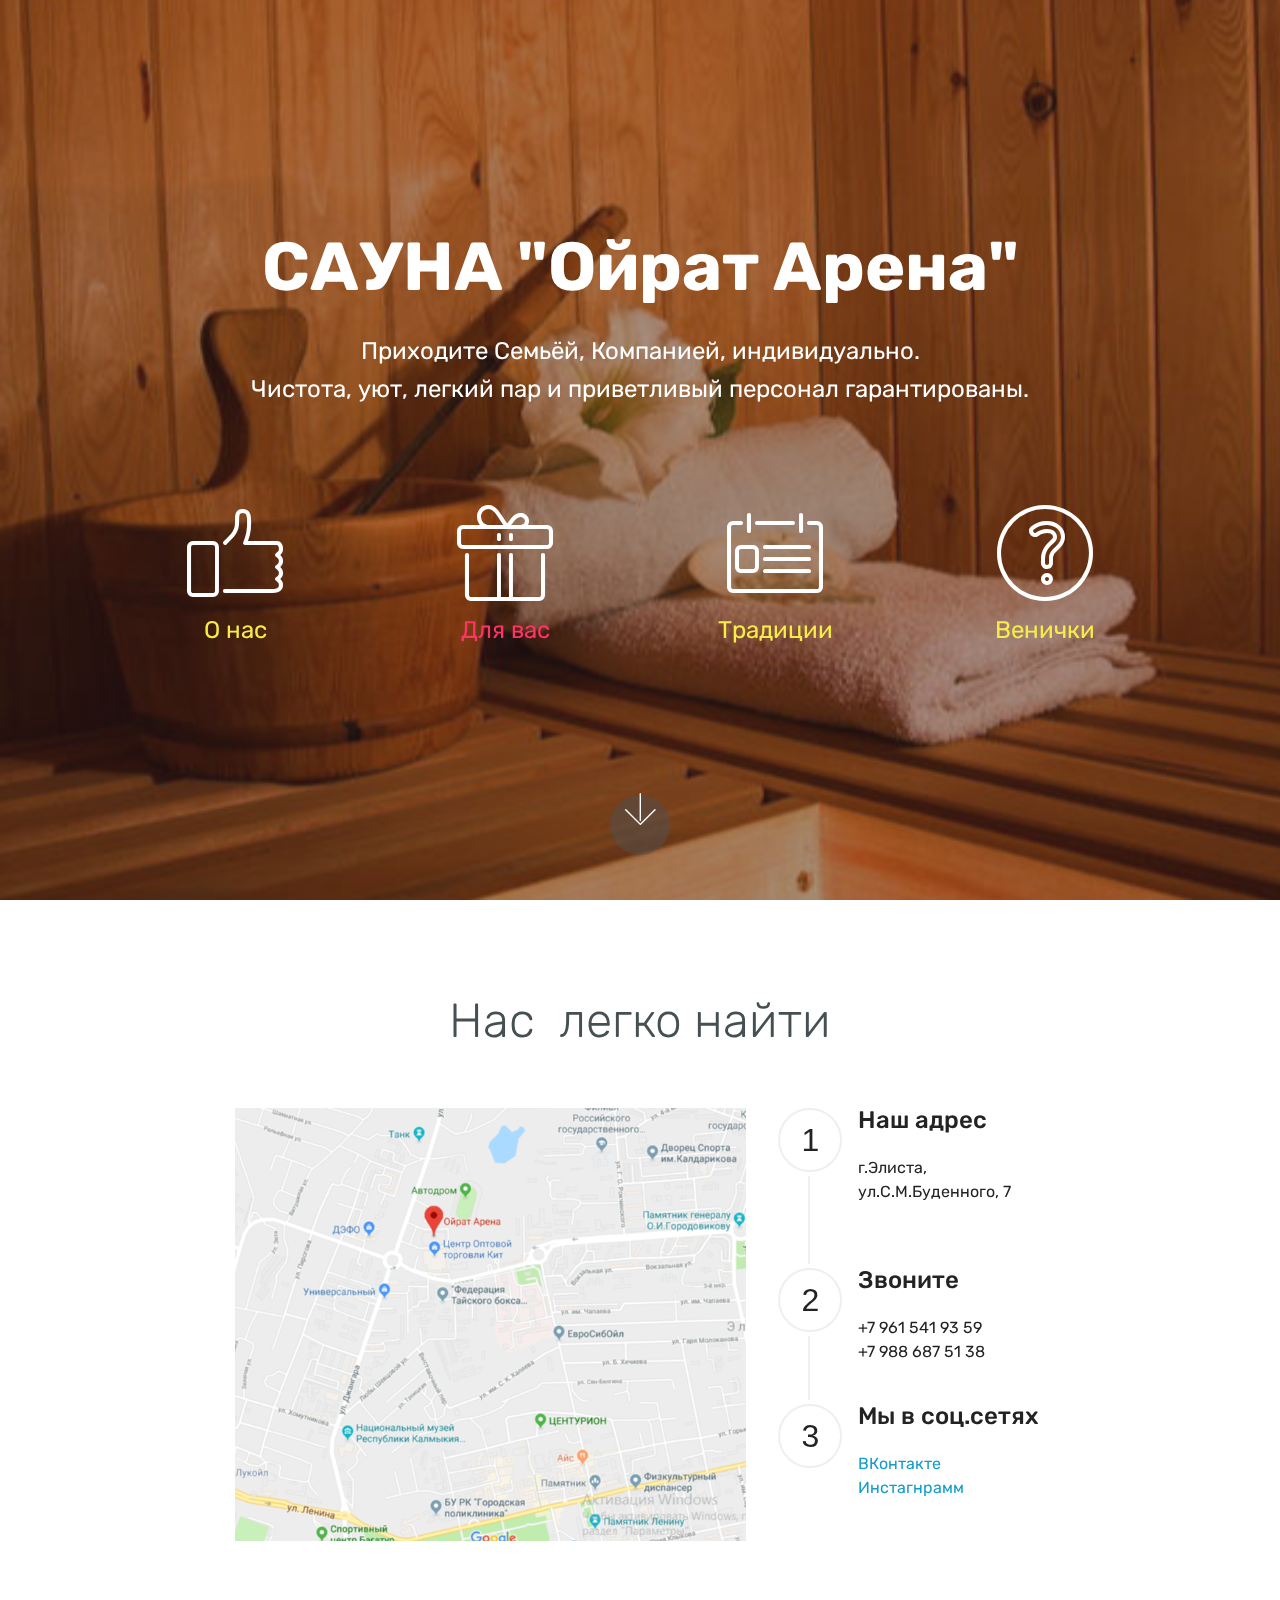
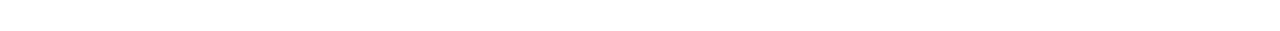
==== index.html @ 47ff3647 "create github pages" ====
<!DOCTYPE html>
<html  >
<head>
  <!-- Site made with Mobirise Website Builder v4.9.7, https://mobirise.com -->
  <meta charset="UTF-8">
  <meta http-equiv="X-UA-Compatible" content="IE=edge">
  <meta name="generator" content="Mobirise v4.9.7, mobirise.com">
  <meta name="viewport" content="width=device-width, initial-scale=1, minimum-scale=1">
  <link rel="shortcut icon" href="assets/images/logo4.png" type="image/x-icon">
  <meta name="description" content="">
  
  <title>Home</title>
  <link rel="stylesheet" href="assets/web/assets/mobirise-icons/mobirise-icons.css">
  <link rel="stylesheet" href="assets/tether/tether.min.css">
  <link rel="stylesheet" href="assets/bootstrap/css/bootstrap.min.css">
  <link rel="stylesheet" href="assets/bootstrap/css/bootstrap-grid.min.css">
  <link rel="stylesheet" href="assets/bootstrap/css/bootstrap-reboot.min.css">
  <link rel="stylesheet" href="assets/theme/css/style.css">
  <link rel="stylesheet" href="assets/mobirise/css/mbr-additional.css" type="text/css">
  
  
  
</head>
<body>
  <section class="header12 cid-rnV0O2qxRh mbr-fullscreen mbr-parallax-background" id="header12-3">

    

    <div class="mbr-overlay" style="opacity: 0.4; background-color: rgb(35, 35, 35);">
    </div>

    <div class="container  ">
            <div class="media-container">
                <div class="col-md-12 align-center">
                    <h1 class="mbr-section-title pb-3 mbr-white mbr-bold mbr-fonts-style display-1">
                        САУНА "Ойрат Арена"</h1>
                    <p class="mbr-text pb-3 mbr-white mbr-fonts-style display-5">Приходите Семьёй, Компанией, индивидуально.<br>Чистота, уют, легкий пар и приветливый персонал гарантированы.</p>
                    

                    <div class="icons-media-container mbr-white">
                        <div class="card col-12 col-md-6 col-lg-3">
                            <div class="icon-block">
                            <a href="https://mobirise.co/">
                                <span class="mbr-iconfont mbri-like"></span>
                            </a>
                            </div>
                            <h5 class="mbr-fonts-style display-5"><a href="page6.html" class="text-success">О нас</a></h5>
                        </div>

                        <div class="card col-12 col-md-6 col-lg-3">
                            <div class="icon-block">
                                <a href="page2.html">
                                    <span class="mbr-iconfont mbri-gift"></span>
                                </a>
                            </div>
                            <h5 class="mbr-fonts-style display-5"><a href="page2.html" class="text-secondary">Для вас</a></h5>
                        </div>

                        <div class="card col-12 col-md-6 col-lg-3">
                            <div class="icon-block">
                                <a href="https://mobirise.co/">
                                    <span class="mbr-iconfont mbri-contact-form"></span>
                                </a>
                            </div>
                            <h5 class="mbr-fonts-style display-5"><a href="page3.html#content12-b" class="text-success">Традиции</a></h5>
                        </div>

                        <div class="card col-12 col-md-6 col-lg-3">
                            <div class="icon-block">
                                <a href="https://mobirise.co/">
                                    <span class="mbr-iconfont mbri-question"></span>
                                </a>
                            </div>
                            <h5 class="mbr-fonts-style display-5"><a href="page4.html#content12-c" class="text-success">
                                Венички</a></h5>
                        </div>
                    </div>
                </div>
            </div>
    </div>

    <div class="mbr-arrow hidden-sm-down" aria-hidden="true">
        <a href="#next">
            <i class="mbri-down mbr-iconfont"></i>
        </a>
    </div>
</section>

<section class="engine"><a href="https://mobirise.info/k">how to develop own website</a></section><section class="step3 cid-ro0mN1Q2u3" id="step3-i">

    

    
    
    <div class="container">
        
        <h3 class="mbr-section-subtitle pb-5 mbr-fonts-style align-center display-2">Нас &nbsp;легко найти</h3>
        <div class="media-container-row">
            <div class="media-block" style="width: 49%;">
                <div class="mbr-figure">
                    <img src="assets/images/2019-04-08-17-50-59-709x597.png" alt="" title="">
                </div>
            </div>
            <div class="step-container">
                <div class="card separline pb-4">
                    <div class="step-element d-flex">
                        <div class="step-wrapper pr-3">
                            <div class="step d-flex align-items-center justify-content-center">
                                1
                            </div>
                        </div>          
                        <div class="step-text-content">
                            <h4 class="mbr-step-title pb-3 mbr-fonts-style display-5">Наш адрес</h4>
                            <p class="mbr-step-text mbr-fonts-style display-7">
                                г.Элиста,<br>ул.С.М.Буденного, 7<br><br></p>
                        </div>
                    </div>
                </div>

                <div class="card separline pb-4">
                    <div class="step-element d-flex">
                        <div class="step-wrapper pr-3">
                            <div class="step d-flex align-items-center justify-content-center">
                                2
                            </div>
                        </div>          
                        <div class="step-text-content">
                            <h4 class="mbr-step-title pb-3 mbr-fonts-style display-5">Звоните</h4>
                            <p class="mbr-step-text mbr-fonts-style display-7">
                                +7 961 541 93 59<br>+7 988 687 51 38</p>
                        </div>
                    </div>
                </div>

                <div class="card">
                    <div class="step-element d-flex">
                        <div class="step-wrapper pr-3">
                            <div class="step d-flex align-items-center justify-content-center">
                                3
                            </div>
                        </div>          
                        <div class="step-text-content">
                            <h4 class="mbr-step-title pb-3 mbr-fonts-style display-5">Мы в соц.сетях&nbsp;<br></h4>
                            <p class="mbr-step-text mbr-fonts-style display-7">
                                <a href="https://vk.com/saunaoirat">ВКонтакте</a><br><a href="https://www.instagram.com/saunaoiratarena/">Инстагнрамм</a></p>
                        </div>
                    </div>
                </div>

                

                

                

                

                

                
            </div>
        </div>
    </div>
</section>


  <script src="assets/web/assets/jquery/jquery.min.js"></script>
  <script src="assets/popper/popper.min.js"></script>
  <script src="assets/tether/tether.min.js"></script>
  <script src="assets/bootstrap/js/bootstrap.min.js"></script>
  <script src="assets/smoothscroll/smooth-scroll.js"></script>
  <script src="assets/vimeoplayer/jquery.mb.vimeo_player.js"></script>
  <script src="assets/parallax/jarallax.min.js"></script>
  <script src="assets/theme/js/script.js"></script>
  
  
</body>
</html>
---- assets/web/assets/mobirise-icons/mobirise-icons.css ----
@font-face {
  font-family: 'MobiriseIcons';
  src:  url('mobirise-icons.eot?spat4u');
  src:  url('mobirise-icons.eot?spat4u#iefix') format('embedded-opentype'),
    url('mobirise-icons.ttf?spat4u') format('truetype'),
    url('mobirise-icons.woff?spat4u') format('woff'),
    url('mobirise-icons.svg?spat4u#MobiriseIcons') format('svg');
  font-weight: normal;
  font-style: normal;
}

[class^="mbri-"], [class*=" mbri-"] {
  /* use !important to prevent issues with browser extensions that change fonts */
  font-family: MobiriseIcons !important;
  speak: none;
  font-style: normal;
  font-weight: normal;
  font-variant: normal;
  text-transform: none;
  line-height: 1;

  /* Better Font Rendering =========== */
  -webkit-font-smoothing: antialiased;
  -moz-osx-font-smoothing: grayscale;
}

.mbri-add-submenu:before {
  content: "\e900";
}
.mbri-alert:before {
  content: "\e901";
}
.mbri-align-center:before {
  content: "\e902";
}
.mbri-align-justify:before {
  content: "\e903";
}
.mbri-align-left:before {
  content: "\e904";
}
.mbri-align-right:before {
  content: "\e905";
}
.mbri-android:before {
  content: "\e906";
}
.mbri-apple:before {
  content: "\e907";
}
.mbri-arrow-down:before {
  content: "\e908";
}
.mbri-arrow-next:before {
  content: "\e909";
}
.mbri-arrow-prev:before {
  content: "\e90a";
}
.mbri-arrow-up:before {
  content: "\e90b";
}
.mbri-bold:before {
  content: "\e90c";
}
.mbri-bookmark:before {
  content: "\e90d";
}
.mbri-bootstrap:before {
  content: "\e90e";
}
.mbri-briefcase:before {
  content: "\e90f";
}
.mbri-browse:before {
  content: "\e910";
}
.mbri-bulleted-list:before {
  content: "\e911";
}
.mbri-calendar:before {
  content: "\e912";
}
.mbri-camera:before {
  content: "\e913";
}
.mbri-cart-add:before {
  content: "\e914";
}
.mbri-cart-full:before {
  content: "\e915";
}
.mbri-cash:before {
  content: "\e916";
}
.mbri-change-style:before {
  content: "\e917";
}
.mbri-chat:before {
  content: "\e918";
}
.mbri-clock:before {
  content: "\e919";
}
.mbri-close:before {
  content: "\e91a";
}
.mbri-cloud:before {
  content: "\e91b";
}
.mbri-code:before {
  content: "\e91c";
}
.mbri-contact-form:before {
  content: "\e91d";
}
.mbri-credit-card:before {
  content: "\e91e";
}
.mbri-cursor-click:before {
  content: "\e91f";
}
.mbri-cust-feedback:before {
  content: "\e920";
}
.mbri-database:before {
  content: "\e921";
}
.mbri-delivery:before {
  content: "\e922";
}
.mbri-desktop:before {
  content: "\e923";
}
.mbri-devices:before {
  content: "\e924";
}
.mbri-down:before {
  content: "\e925";
}
.mbri-download:before {
  content: "\e989";
}
.mbri-drag-n-drop:before {
  content: "\e927";
}
.mbri-drag-n-drop2:before {
  content: "\e928";
}
.mbri-edit:before {
  content: "\e929";
}
.mbri-edit2:before {
  content: "\e92a";
}
.mbri-error:before {
  content: "\e92b";
}
.mbri-extension:before {
  content: "\e92c";
}
.mbri-features:before {
  content: "\e92d";
}
.mbri-file:before {
  content: "\e92e";
}
.mbri-flag:before {
  content: "\e92f";
}
.mbri-folder:before {
  content: "\e930";
}
.mbri-gift:before {
  content: "\e931";
}
.mbri-github:before {
  content: "\e932";
}
.mbri-globe:before {
  content: "\e933";
}
.mbri-globe-2:before {
  content: "\e934";
}
.mbri-growing-chart:before {
  content: "\e935";
}
.mbri-hearth:before {
  content: "\e936";
}
.mbri-help:before {
  content: "\e937";
}
.mbri-home:before {
  content: "\e938";
}
.mbri-hot-cup:before {
  content: "\e939";
}
.mbri-idea:before {
  content: "\e93a";
}
.mbri-image-gallery:before {
  content: "\e93b";
}
.mbri-image-slider:before {
  content: "\e93c";
}
.mbri-info:before {
  content: "\e93d";
}
.mbri-italic:before {
  content: "\e93e";
}
.mbri-key:before {
  content: "\e93f";
}
.mbri-laptop:before {
  content: "\e940";
}
.mbri-layers:before {
  content: "\e941";
}
.mbri-left-right:before {
  content: "\e942";
}
.mbri-left:before {
  content: "\e943";
}
.mbri-letter:before {
  content: "\e944";
}
.mbri-like:before {
  content: "\e945";
}
.mbri-link:before {
  content: "\e946";
}
.mbri-lock:before {
  content: "\e947";
}
.mbri-login:before {
  content: "\e948";
}
.mbri-logout:before {
  content: "\e949";
}
.mbri-magic-stick:before {
  content: "\e94a";
}
.mbri-map-pin:before {
  content: "\e94b";
}
.mbri-menu:before {
  content: "\e94c";
}
.mbri-mobile:before {
  content: "\e94d";
}
.mbri-mobile2:before {
  content: "\e94e";
}
.mbri-mobirise:before {
  content: "\e94f";
}
.mbri-more-horizontal:before {
  content: "\e950";
}
.mbri-more-vertical:before {
  content: "\e951";
}
.mbri-music:before {
  content: "\e952";
}
.mbri-new-file:before {
  content: "\e953";
}
.mbri-numbered-list:before {
  content: "\e954";
}
.mbri-opened-folder:before {
  content: "\e955";
}
.mbri-pages:before {
  content: "\e956";
}
.mbri-paper-plane:before {
  content: "\e957";
}
.mbri-paperclip:before {
  content: "\e958";
}
.mbri-photo:before {
  content: "\e959";
}
.mbri-photos:before {
  content: "\e95a";
}
.mbri-pin:before {
  content: "\e95b";
}
.mbri-play:before {
  content: "\e95c";
}
.mbri-plus:before {
  content: "\e95d";
}
.mbri-preview:before {
  content: "\e95e";
}
.mbri-print:before {
  content: "\e95f";
}
.mbri-protect:before {
  content: "\e960";
}
.mbri-question:before {
  content: "\e961";
}
.mbri-quote-left:before {
  content: "\e962";
}
.mbri-quote-right:before {
  content: "\e963";
}
.mbri-refresh:before {
  content: "\e964";
}
.mbri-responsive:before {
  content: "\e965";
}
.mbri-right:before {
  content: "\e966";
}
.mbri-rocket:before {
  content: "\e967";
}
.mbri-sad-face:before {
  content: "\e968";
}
.mbri-sale:before {
  content: "\e969";
}
.mbri-save:before {
  content: "\e96a";
}
.mbri-search:before {
  content: "\e96b";
}
.mbri-setting:before {
  content: "\e96c";
}
.mbri-setting2:before {
  content: "\e96d";
}
.mbri-setting3:before {
  content: "\e96e";
}
.mbri-share:before {
  content: "\e96f";
}
.mbri-shopping-bag:before {
  content: "\e970";
}
.mbri-shopping-basket:before {
  content: "\e971";
}
.mbri-shopping-cart:before {
  content: "\e972";
}
.mbri-sites:before {
  content: "\e973";
}
.mbri-smile-face:before {
  content: "\e974";
}
.mbri-speed:before {
  content: "\e975";
}
.mbri-star:before {
  content: "\e976";
}
.mbri-success:before {
  content: "\e977";
}
.mbri-sun:before {
  content: "\e978";
}
.mbri-sun2:before {
  content: "\e979";
}
.mbri-tablet:before {
  content: "\e97a";
}
.mbri-tablet-vertical:before {
  content: "\e97b";
}
.mbri-target:before {
  content: "\e97c";
}
.mbri-timer:before {
  content: "\e97d";
}
.mbri-to-ftp:before {
  content: "\e97e";
}
.mbri-to-local-drive:before {
  content: "\e97f";
}
.mbri-touch-swipe:before {
  content: "\e980";
}
.mbri-touch:before {
  content: "\e981";
}
.mbri-trash:before {
  content: "\e982";
}
.mbri-underline:before {
  content: "\e983";
}
.mbri-unlink:before {
  content: "\e984";
}
.mbri-unlock:before {
  content: "\e985";
}
.mbri-up-down:before {
  content: "\e986";
}
.mbri-up:before {
  content: "\e987";
}
.mbri-update:before {
  content: "\e988";
}
.mbri-upload:before {
 content: "\e926"; 
}
.mbri-user:before {
  content: "\e98a";
}
.mbri-user2:before {
  content: "\e98b";
}
.mbri-users:before {
  content: "\e98c";
}
.mbri-video:before {
  content: "\e98d";
}
.mbri-video-play:before {
  content: "\e98e";
}
.mbri-watch:before {
  content: "\e98f";
}
.mbri-website-theme:before {
  content: "\e990";
}
.mbri-wifi:before {
  content: "\e991";
}
.mbri-windows:before {
  content: "\e992";
}
.mbri-zoom-out:before {
  content: "\e993";
}
.mbri-redo:before {
  content: "\e994";
}
.mbri-undo:before {
  content: "\e995";
}
---- assets/theme/css/style.css ----
/*!
 * Mobirise v4 theme (https://mobirise.com/)
 * Copyright 2017 Mobirise
 */
section {
  background-color: #eeeeee; }

section,
.container,
.container-fluid {
  position: relative;
  word-wrap: break-word; }

a.mbr-iconfont:hover {
  text-decoration: none; }

.article .lead p, .article .lead ul, .article .lead ol, .article .lead pre, .article .lead blockquote {
  margin-bottom: 0; }

a {
  font-style: normal;
  font-weight: 400;
  cursor: pointer; }
  a, a:hover {
    text-decoration: none; }

figure {
  margin-bottom: 0; }

body {
  color: #232323; }

h1, h2, h3, h4, h5, h6,
.h1, .h2, .h3, .h4, .h5, .h6,
.display-1, .display-2, .display-3, .display-4 {
  line-height: 1;
  word-break: break-word;
  word-wrap: break-word; }

b, strong {
  font-weight: bold; }

blockquote {
  padding: 10px 0 10px 20px;
  position: relative;
  border-left: 2px solid;
  border-color: #ff3366; }

input:-webkit-autofill, input:-webkit-autofill:hover, input:-webkit-autofill:focus, input:-webkit-autofill:active {
  transition-delay: 9999s;
  transition-property: background-color, color; }

textarea[type="hidden"] {
  display: none; }

body {
  position: relative; }

section {
  background-position: 50% 50%;
  background-repeat: no-repeat;
  background-size: cover; }
  section .mbr-background-video,
  section .mbr-background-video-preview {
    position: absolute;
    bottom: 0;
    left: 0;
    right: 0;
    top: 0; }

.hidden {
  visibility: hidden; }

.mbr-z-index20 {
  z-index: 20; }

/*! Base colors */
.mbr-white {
  color: #ffffff; }

.mbr-black {
  color: #000000; }

.mbr-bg-white {
  background-color: #ffffff; }

.mbr-bg-black {
  background-color: #000000; }

/*! Text-aligns */
.align-left {
  text-align: left; }

.align-center {
  text-align: center; }

.align-right {
  text-align: right; }

@media (max-width: 767px) {
  .align-left, .align-center, .align-right, .mbr-section-btn, .mbr-section-title {
    text-align: center; } }
/*! Font-weight  */
.mbr-light {
  font-weight: 300; }

.mbr-regular {
  font-weight: 400; }

.mbr-semibold {
  font-weight: 500; }

.mbr-bold {
  font-weight: 700; }

/*! Media  */
.media-size-item {
  -webkit-flex: 1 1 auto;
  -moz-flex: 1 1 auto;
  -ms-flex: 1 1 auto;
  -o-flex: 1 1 auto;
  flex: 1 1 auto; }

.media-content {
  -webkit-flex-basis: 100%;
  flex-basis: 100%; }

.media-container-row {
  display: -ms-flexbox;
  display: -webkit-flex;
  display: flex;
  -webkit-flex-direction: row;
  -ms-flex-direction: row;
  flex-direction: row;
  -webkit-flex-wrap: wrap;
  -ms-flex-wrap: wrap;
  flex-wrap: wrap;
  -webkit-justify-content: center;
  -ms-flex-pack: center;
  justify-content: center;
  -webkit-align-content: center;
  -ms-flex-line-pack: center;
  align-content: center;
  -webkit-align-items: start;
  -ms-flex-align: start;
  align-items: start; }
  .media-container-row .media-size-item {
    width: 400px; }

.media-container-column {
  display: -ms-flexbox;
  display: -webkit-flex;
  display: flex;
  -webkit-flex-direction: column;
  -ms-flex-direction: column;
  flex-direction: column;
  -webkit-flex-wrap: wrap;
  -ms-flex-wrap: wrap;
  flex-wrap: wrap;
  -webkit-justify-content: center;
  -ms-flex-pack: center;
  justify-content: center;
  -webkit-align-content: center;
  -ms-flex-line-pack: center;
  align-content: center;
  -webkit-align-items: stretch;
  -ms-flex-align: stretch;
  align-items: stretch; }
  .media-container-column > * {
    width: 100%; }

@media (min-width: 992px) {
  .media-container-row {
    -webkit-flex-wrap: nowrap;
    -ms-flex-wrap: nowrap;
    flex-wrap: nowrap; } }
figure {
  overflow: hidden; }

figure[mbr-media-size] {
  transition: width 0.1s; }

.mbr-figure img, .mbr-figure iframe {
  display: block;
  width: 100%; }

.card {
  background-color: transparent;
  border: none; }

.card-img {
  text-align: center;
  flex-shrink: 0;
  -webkit-flex-shrink: 0; }

.media {
  max-width: 100%;
  margin: 0 auto; }

.mbr-figure {
  -ms-flex-item-align: center;
  -ms-grid-row-align: center;
  -webkit-align-self: center;
  align-self: center; }

.media-container > div {
  max-width: 100%; }

.mbr-figure img, .card-img img {
  width: 100%; }

@media (max-width: 991px) {
  .media-size-item {
    width: auto !important; }

  .media {
    width: auto; }

  .mbr-figure {
    width: 100% !important; } }
/*! Buttons */
.mbr-section-btn {
  margin-left: -.25rem;
  margin-right: -.25rem;
  font-size: 0; }

nav .mbr-section-btn {
  margin-left: 0rem;
  margin-right: 0rem; }

/*! Btn icon margin */
.btn .mbr-iconfont, .btn.btn-sm .mbr-iconfont {
  cursor: pointer;
  margin-right: 0.5rem; }

.btn.btn-md .mbr-iconfont, .btn.btn-md .mbr-iconfont {
  margin-right: 0.8rem; }

.mbr-regular {
  font-weight: 400; }

.mbr-semibold {
  font-weight: 500; }

.mbr-bold {
  font-weight: 700; }

[type="submit"] {
  -webkit-appearance: none; }

/*! Full-screen */
.mbr-fullscreen .mbr-overlay {
  min-height: 100vh; }

.mbr-fullscreen {
  display: flex;
  display: -webkit-flex;
  display: -moz-flex;
  display: -ms-flex;
  display: -o-flex;
  align-items: center;
  -webkit-align-items: center;
  min-height: 100vh;
  padding-top: 3rem;
  padding-bottom: 3rem; }

/*! Map */
.map {
  height: 25rem;
  position: relative; }
  .map iframe {
    width: 100%;
    height: 100%; }

/* Form */
.form-asterisk {
  font-family: initial;
  position: absolute;
  top: -2px;
  font-weight: normal; }

/*! Scroll to top arrow */
.mbr-arrow-up {
  bottom: 25px;
  right: 90px;
  position: fixed;
  text-align: right;
  z-index: 5000;
  color: #ffffff;
  font-size: 32px;
  transform: rotate(180deg);
  -webkit-transform: rotate(180deg); }

.mbr-arrow-up a {
  background: rgba(0, 0, 0, 0.2);
  border-radius: 3px;
  color: #fff;
  display: inline-block;
  height: 60px;
  width: 60px;
  outline-style: none !important;
  position: relative;
  text-decoration: none;
  transition: all .3s ease-in-out;
  cursor: pointer;
  text-align: center; }
  .mbr-arrow-up a:hover {
    background-color: rgba(0, 0, 0, 0.4); }
  .mbr-arrow-up a i {
    line-height: 60px; }

.mbr-arrow-up-icon {
  display: block;
  color: #fff; }

.mbr-arrow-up-icon::before {
  content: "\203a";
  display: inline-block;
  font-family: serif;
  font-size: 32px;
  line-height: 1;
  font-style: normal;
  position: relative;
  top: 6px;
  left: -4px;
  -webkit-transform: rotate(-90deg);
  transform: rotate(-90deg); }

/*! Arrow Down */
.mbr-arrow {
  position: absolute;
  bottom: 45px;
  left: 50%;
  width: 60px;
  height: 60px;
  cursor: pointer;
  background-color: rgba(80, 80, 80, 0.5);
  border-radius: 50%;
  -webkit-transform: translateX(-50%);
  transform: translateX(-50%); }
  .mbr-arrow > a {
    display: inline-block;
    text-decoration: none;
    outline-style: none;
    -webkit-animation: arrowdown 1.7s ease-in-out infinite;
    animation: arrowdown 1.7s ease-in-out infinite; }
    .mbr-arrow > a > i {
      position: absolute;
      top: -2px;
      left: 15px;
      font-size: 2rem; }

@keyframes arrowdown {
  0% {
    transform: translateY(0px);
    -webkit-transform: translateY(0px); }
  50% {
    transform: translateY(-5px);
    -webkit-transform: translateY(-5px); }
  100% {
    transform: translateY(0px);
    -webkit-transform: translateY(0px); } }
@-webkit-keyframes arrowdown {
  0% {
    transform: translateY(0px);
    -webkit-transform: translateY(0px); }
  50% {
    transform: translateY(-5px);
    -webkit-transform: translateY(-5px); }
  100% {
    transform: translateY(0px);
    -webkit-transform: translateY(0px); } }
@media (max-width: 500px) {
  .mbr-arrow-up {
    left: 50%;
    right: auto;
    transform: translateX(-50%) rotate(180deg);
    -webkit-transform: translateX(-50%) rotate(180deg); } }
/*Gradients animation*/
@keyframes gradient-animation {
  from {
    background-position: 0% 100%;
    animation-timing-function: ease-in-out; }
  to {
    background-position: 100% 0%;
    animation-timing-function: ease-in-out; } }
@-webkit-keyframes gradient-animation {
  from {
    background-position: 0% 100%;
    animation-timing-function: ease-in-out; }
  to {
    background-position: 100% 0%;
    animation-timing-function: ease-in-out; } }
.bg-gradient {
  background-size: 200% 200%;
  animation: gradient-animation 5s infinite alternate;
  -webkit-animation: gradient-animation 5s infinite alternate; }

.menu .navbar-brand {
  display: -webkit-flex; }
  .menu .navbar-brand span {
    display: flex;
    display: -webkit-flex; }
  .menu .navbar-brand .navbar-caption-wrap {
    display: -webkit-flex; }
  .menu .navbar-brand .navbar-logo img {
    display: -webkit-flex; }
@media (min-width: 768px) and (max-width: 991px) {
  .menu .navbar-toggleable-sm .navbar-nav {
    display: -webkit-box;
    display: -webkit-flex;
    display: -ms-flexbox; } }
@media (min-width: 992px) {
  .menu .navbar-nav.nav-dropdown {
    display: -webkit-flex; }
  .menu .navbar-toggleable-sm .navbar-collapse {
    display: -webkit-flex !important; } }
@media (max-width: 767px) {
  .menu .navbar-collapse {
    max-height: 80vh; }
  .menu .dropdown-menu {
    max-height: 60vh; } }

.navbar {
  display: -webkit-flex;
  -webkit-flex-wrap: wrap;
  -webkit-align-items: center;
  -webkit-justify-content: space-between; }

.navbar-collapse {
  -webkit-flex-basis: 100%;
  -webkit-flex-grow: 1;
  -webkit-align-items: center;
  max-height: 93.5vh; }
  .navbar-collapse.show {
    overflow: auto; }

.nav-dropdown .link {
  padding: .667em 1.667em !important;
  margin: 0 !important; }

.nav {
  display: -webkit-flex;
  -webkit-flex-wrap: wrap; }

.row {
  display: -webkit-flex;
  -webkit-flex-wrap: wrap; }

.justify-content-center {
  -webkit-justify-content: center; }

.form-inline {
  display: -webkit-flex;
  -webkit-flex-flow: row wrap;
  -webkit-align-items: center; }

.card-wrapper {
  -webkit-flex: 1; }

.carousel-control {
  z-index: 10;
  display: -webkit-flex;
  -webkit-align-items: center;
  -webkit-justify-content: center; }

.carousel-controls {
  display: -webkit-flex; }

.media {
  display: -webkit-flex; }

.jq-selectbox__select {
  padding: 1.07em .5em;
  position: absolute;
  top: 0;
  left: 0;
  width: 100%; }

.jq-selectbox__dropdown {
  position: absolute;
  top: 100% !important;
  left: 0 !important;
  width: 100% !important; }

.jq-selectbox__trigger-arrow {
  transform: translateY(-50%); }

.jq-selectbox li {
  padding: 1.07em .5em; }

/*# sourceMappingURL=style.css.map */
.engine {
	position: absolute;
	text-indent: -2400px;
	text-align: center;
	padding: 0;
	top: 0;
	left: -2400px;
}
---- assets/mobirise/css/mbr-additional.css ----
@import url(https://fonts.googleapis.com/css?family=Rubik:300,300i,400,400i,500,500i,700,700i,900,900i);





body {
  font-style: normal;
  line-height: 1.5;
}
.mbr-section-title {
  font-style: normal;
  line-height: 1.2;
}
.mbr-section-subtitle {
  line-height: 1.3;
}
.mbr-text {
  font-style: normal;
  line-height: 1.6;
}
.display-1 {
  font-family: 'Rubik', sans-serif;
  font-size: 4.25rem;
}
.display-1 > .mbr-iconfont {
  font-size: 6.8rem;
}
.display-2 {
  font-family: 'Rubik', sans-serif;
  font-size: 3rem;
}
.display-2 > .mbr-iconfont {
  font-size: 4.8rem;
}
.display-4 {
  font-family: 'Rubik', sans-serif;
  font-size: 1rem;
}
.display-4 > .mbr-iconfont {
  font-size: 1.6rem;
}
.display-5 {
  font-family: 'Rubik', sans-serif;
  font-size: 1.5rem;
}
.display-5 > .mbr-iconfont {
  font-size: 2.4rem;
}
.display-7 {
  font-family: 'Rubik', sans-serif;
  font-size: 1rem;
}
.display-7 > .mbr-iconfont {
  font-size: 1.6rem;
}
/* ---- Fluid typography for mobile devices ---- */
/* 1.4 - font scale ratio ( bootstrap == 1.42857 ) */
/* 100vw - current viewport width */
/* (48 - 20)  48 == 48rem == 768px, 20 == 20rem == 320px(minimal supported viewport) */
/* 0.65 - min scale variable, may vary */
@media (max-width: 768px) {
  .display-1 {
    font-size: 3.4rem;
    font-size: calc( 2.1374999999999997rem + (4.25 - 2.1374999999999997) * ((100vw - 20rem) / (48 - 20)));
    line-height: calc( 1.4 * (2.1374999999999997rem + (4.25 - 2.1374999999999997) * ((100vw - 20rem) / (48 - 20))));
  }
  .display-2 {
    font-size: 2.4rem;
    font-size: calc( 1.7rem + (3 - 1.7) * ((100vw - 20rem) / (48 - 20)));
    line-height: calc( 1.4 * (1.7rem + (3 - 1.7) * ((100vw - 20rem) / (48 - 20))));
  }
  .display-4 {
    font-size: 0.8rem;
    font-size: calc( 1rem + (1 - 1) * ((100vw - 20rem) / (48 - 20)));
    line-height: calc( 1.4 * (1rem + (1 - 1) * ((100vw - 20rem) / (48 - 20))));
  }
  .display-5 {
    font-size: 1.2rem;
    font-size: calc( 1.175rem + (1.5 - 1.175) * ((100vw - 20rem) / (48 - 20)));
    line-height: calc( 1.4 * (1.175rem + (1.5 - 1.175) * ((100vw - 20rem) / (48 - 20))));
  }
}
/* Buttons */
.btn {
  font-weight: 500;
  border-width: 2px;
  font-style: normal;
  letter-spacing: 1px;
  margin: .4rem .8rem;
  white-space: normal;
  -webkit-transition: all 0.3s ease-in-out;
  -moz-transition: all 0.3s ease-in-out;
  transition: all 0.3s ease-in-out;
  display: inline-flex;
  align-items: center;
  justify-content: center;
  word-break: break-word;
  -webkit-align-items: center;
  -webkit-justify-content: center;
  display: -webkit-inline-flex;
  padding: 1rem 3rem;
  border-radius: 3px;
}
.btn-sm {
  font-weight: 500;
  letter-spacing: 1px;
  -webkit-transition: all 0.3s ease-in-out;
  -moz-transition: all 0.3s ease-in-out;
  transition: all 0.3s ease-in-out;
  padding: 0.6rem 1.5rem;
  border-radius: 3px;
}
.btn-md {
  font-weight: 500;
  letter-spacing: 1px;
  margin: .4rem .8rem !important;
  -webkit-transition: all 0.3s ease-in-out;
  -moz-transition: all 0.3s ease-in-out;
  transition: all 0.3s ease-in-out;
  padding: 1rem 3rem;
  border-radius: 3px;
}
.btn-lg {
  font-weight: 500;
  letter-spacing: 1px;
  margin: .4rem .8rem !important;
  -webkit-transition: all 0.3s ease-in-out;
  -moz-transition: all 0.3s ease-in-out;
  transition: all 0.3s ease-in-out;
  padding: 1.2rem 3.2rem;
  border-radius: 3px;
}
.bg-primary {
  background-color: #149dcc !important;
}
.bg-success {
  background-color: #f7ed4a !important;
}
.bg-info {
  background-color: #82786e !important;
}
.bg-warning {
  background-color: #879a9f !important;
}
.bg-danger {
  background-color: #b1a374 !important;
}
.btn-primary,
.btn-primary:active {
  background-color: #149dcc !important;
  border-color: #149dcc !important;
  color: #ffffff !important;
}
.btn-primary:hover,
.btn-primary:focus,
.btn-primary.focus,
.btn-primary.active {
  color: #ffffff !important;
  background-color: #0d6786 !important;
  border-color: #0d6786 !important;
}
.btn-primary.disabled,
.btn-primary:disabled {
  color: #ffffff !important;
  background-color: #0d6786 !important;
  border-color: #0d6786 !important;
}
.btn-secondary,
.btn-secondary:active {
  background-color: #ff3366 !important;
  border-color: #ff3366 !important;
  color: #ffffff !important;
}
.btn-secondary:hover,
.btn-secondary:focus,
.btn-secondary.focus,
.btn-secondary.active {
  color: #ffffff !important;
  background-color: #e50039 !important;
  border-color: #e50039 !important;
}
.btn-secondary.disabled,
.btn-secondary:disabled {
  color: #ffffff !important;
  background-color: #e50039 !important;
  border-color: #e50039 !important;
}
.btn-info,
.btn-info:active {
  background-color: #82786e !important;
  border-color: #82786e !important;
  color: #ffffff !important;
}
.btn-info:hover,
.btn-info:focus,
.btn-info.focus,
.btn-info.active {
  color: #ffffff !important;
  background-color: #59524b !important;
  border-color: #59524b !important;
}
.btn-info.disabled,
.btn-info:disabled {
  color: #ffffff !important;
  background-color: #59524b !important;
  border-color: #59524b !important;
}
.btn-success,
.btn-success:active {
  background-color: #f7ed4a !important;
  border-color: #f7ed4a !important;
  color: #3f3c03 !important;
}
.btn-success:hover,
.btn-success:focus,
.btn-success.focus,
.btn-success.active {
  color: #3f3c03 !important;
  background-color: #eadd0a !important;
  border-color: #eadd0a !important;
}
.btn-success.disabled,
.btn-success:disabled {
  color: #3f3c03 !important;
  background-color: #eadd0a !important;
  border-color: #eadd0a !important;
}
.btn-warning,
.btn-warning:active {
  background-color: #879a9f !important;
  border-color: #879a9f !important;
  color: #ffffff !important;
}
.btn-warning:hover,
.btn-warning:focus,
.btn-warning.focus,
.btn-warning.active {
  color: #ffffff !important;
  background-color: #617479 !important;
  border-color: #617479 !important;
}
.btn-warning.disabled,
.btn-warning:disabled {
  color: #ffffff !important;
  background-color: #617479 !important;
  border-color: #617479 !important;
}
.btn-danger,
.btn-danger:active {
  background-color: #b1a374 !important;
  border-color: #b1a374 !important;
  color: #ffffff !important;
}
.btn-danger:hover,
.btn-danger:focus,
.btn-danger.focus,
.btn-danger.active {
  color: #ffffff !important;
  background-color: #8b7d4e !important;
  border-color: #8b7d4e !important;
}
.btn-danger.disabled,
.btn-danger:disabled {
  color: #ffffff !important;
  background-color: #8b7d4e !important;
  border-color: #8b7d4e !important;
}
.btn-white {
  color: #333333 !important;
}
.btn-white,
.btn-white:active {
  background-color: #ffffff !important;
  border-color: #ffffff !important;
  color: #808080 !important;
}
.btn-white:hover,
.btn-white:focus,
.btn-white.focus,
.btn-white.active {
  color: #808080 !important;
  background-color: #d9d9d9 !important;
  border-color: #d9d9d9 !important;
}
.btn-white.disabled,
.btn-white:disabled {
  color: #808080 !important;
  background-color: #d9d9d9 !important;
  border-color: #d9d9d9 !important;
}
.btn-black,
.btn-black:active {
  background-color: #333333 !important;
  border-color: #333333 !important;
  color: #ffffff !important;
}
.btn-black:hover,
.btn-black:focus,
.btn-black.focus,
.btn-black.active {
  color: #ffffff !important;
  background-color: #0d0d0d !important;
  border-color: #0d0d0d !important;
}
.btn-black.disabled,
.btn-black:disabled {
  color: #ffffff !important;
  background-color: #0d0d0d !important;
  border-color: #0d0d0d !important;
}
.btn-primary-outline,
.btn-primary-outline:active {
  background: none;
  border-color: #0b566f;
  color: #0b566f;
}
.btn-primary-outline:hover,
.btn-primary-outline:focus,
.btn-primary-outline.focus,
.btn-primary-outline.active {
  color: #ffffff;
  background-color: #149dcc;
  border-color: #149dcc;
}
.btn-primary-outline.disabled,
.btn-primary-outline:disabled {
  color: #ffffff !important;
  background-color: #149dcc !important;
  border-color: #149dcc !important;
}
.btn-secondary-outline,
.btn-secondary-outline:active {
  background: none;
  border-color: #cc0033;
  color: #cc0033;
}
.btn-secondary-outline:hover,
.btn-secondary-outline:focus,
.btn-secondary-outline.focus,
.btn-secondary-outline.active {
  color: #ffffff;
  background-color: #ff3366;
  border-color: #ff3366;
}
.btn-secondary-outline.disabled,
.btn-secondary-outline:disabled {
  color: #ffffff !important;
  background-color: #ff3366 !important;
  border-color: #ff3366 !important;
}
.btn-info-outline,
.btn-info-outline:active {
  background: none;
  border-color: #4b453f;
  color: #4b453f;
}
.btn-info-outline:hover,
.btn-info-outline:focus,
.btn-info-outline.focus,
.btn-info-outline.active {
  color: #ffffff;
  background-color: #82786e;
  border-color: #82786e;
}
.btn-info-outline.disabled,
.btn-info-outline:disabled {
  color: #ffffff !important;
  background-color: #82786e !important;
  border-color: #82786e !important;
}
.btn-success-outline,
.btn-success-outline:active {
  background: none;
  border-color: #d2c609;
  color: #d2c609;
}
.btn-success-outline:hover,
.btn-success-outline:focus,
.btn-success-outline.focus,
.btn-success-outline.active {
  color: #3f3c03;
  background-color: #f7ed4a;
  border-color: #f7ed4a;
}
.btn-success-outline.disabled,
.btn-success-outline:disabled {
  color: #3f3c03 !important;
  background-color: #f7ed4a !important;
  border-color: #f7ed4a !important;
}
.btn-warning-outline,
.btn-warning-outline:active {
  background: none;
  border-color: #55666b;
  color: #55666b;
}
.btn-warning-outline:hover,
.btn-warning-outline:focus,
.btn-warning-outline.focus,
.btn-warning-outline.active {
  color: #ffffff;
  background-color: #879a9f;
  border-color: #879a9f;
}
.btn-warning-outline.disabled,
.btn-warning-outline:disabled {
  color: #ffffff !important;
  background-color: #879a9f !important;
  border-color: #879a9f !important;
}
.btn-danger-outline,
.btn-danger-outline:active {
  background: none;
  border-color: #7a6e45;
  color: #7a6e45;
}
.btn-danger-outline:hover,
.btn-danger-outline:focus,
.btn-danger-outline.focus,
.btn-danger-outline.active {
  color: #ffffff;
  background-color: #b1a374;
  border-color: #b1a374;
}
.btn-danger-outline.disabled,
.btn-danger-outline:disabled {
  color: #ffffff !important;
  background-color: #b1a374 !important;
  border-color: #b1a374 !important;
}
.btn-black-outline,
.btn-black-outline:active {
  background: none;
  border-color: #000000;
  color: #000000;
}
.btn-black-outline:hover,
.btn-black-outline:focus,
.btn-black-outline.focus,
.btn-black-outline.active {
  color: #ffffff;
  background-color: #333333;
  border-color: #333333;
}
.btn-black-outline.disabled,
.btn-black-outline:disabled {
  color: #ffffff !important;
  background-color: #333333 !important;
  border-color: #333333 !important;
}
.btn-white-outline,
.btn-white-outline:active,
.btn-white-outline.active {
  background: none;
  border-color: #ffffff;
  color: #ffffff;
}
.btn-white-outline:hover,
.btn-white-outline:focus,
.btn-white-outline.focus {
  color: #333333;
  background-color: #ffffff;
  border-color: #ffffff;
}
.text-primary {
  color: #149dcc !important;
}
.text-secondary {
  color: #ff3366 !important;
}
.text-success {
  color: #f7ed4a !important;
}
.text-info {
  color: #82786e !important;
}
.text-warning {
  color: #879a9f !important;
}
.text-danger {
  color: #b1a374 !important;
}
.text-white {
  color: #ffffff !important;
}
.text-black {
  color: #000000 !important;
}
a.text-primary:hover,
a.text-primary:focus {
  color: #0b566f !important;
}
a.text-secondary:hover,
a.text-secondary:focus {
  color: #cc0033 !important;
}
a.text-success:hover,
a.text-success:focus {
  color: #d2c609 !important;
}
a.text-info:hover,
a.text-info:focus {
  color: #4b453f !important;
}
a.text-warning:hover,
a.text-warning:focus {
  color: #55666b !important;
}
a.text-danger:hover,
a.text-danger:focus {
  color: #7a6e45 !important;
}
a.text-white:hover,
a.text-white:focus {
  color: #b3b3b3 !important;
}
a.text-black:hover,
a.text-black:focus {
  color: #4d4d4d !important;
}
.alert-success {
  background-color: #70c770;
}
.alert-info {
  background-color: #82786e;
}
.alert-warning {
  background-color: #879a9f;
}
.alert-danger {
  background-color: #b1a374;
}
.mbr-section-btn a.btn:not(.btn-form) {
  border-radius: 100px;
}
.mbr-section-btn a.btn:not(.btn-form):hover,
.mbr-section-btn a.btn:not(.btn-form):focus {
  box-shadow: none !important;
}
.mbr-section-btn a.btn:not(.btn-form):hover,
.mbr-section-btn a.btn:not(.btn-form):focus {
  box-shadow: 0 10px 40px 0 rgba(0, 0, 0, 0.2) !important;
  -webkit-box-shadow: 0 10px 40px 0 rgba(0, 0, 0, 0.2) !important;
}
.mbr-gallery-filter li a {
  border-radius: 100px !important;
}
.mbr-gallery-filter li.active .btn {
  background-color: #149dcc;
  border-color: #149dcc;
  color: #ffffff;
}
.mbr-gallery-filter li.active .btn:focus {
  box-shadow: none;
}
.nav-tabs .nav-link {
  border-radius: 100px !important;
}
.btn-form {
  border-radius: 0;
}
.btn-form:hover {
  cursor: pointer;
}
a,
a:hover {
  color: #149dcc;
}
.mbr-plan-header.bg-primary .mbr-plan-subtitle,
.mbr-plan-header.bg-primary .mbr-plan-price-desc {
  color: #b4e6f8;
}
.mbr-plan-header.bg-success .mbr-plan-subtitle,
.mbr-plan-header.bg-success .mbr-plan-price-desc {
  color: #ffffff;
}
.mbr-plan-header.bg-info .mbr-plan-subtitle,
.mbr-plan-header.bg-info .mbr-plan-price-desc {
  color: #beb8b2;
}
.mbr-plan-header.bg-warning .mbr-plan-subtitle,
.mbr-plan-header.bg-warning .mbr-plan-price-desc {
  color: #ced6d8;
}
.mbr-plan-header.bg-danger .mbr-plan-subtitle,
.mbr-plan-header.bg-danger .mbr-plan-price-desc {
  color: #dfd9c6;
}
/* Scroll to top button*/
.scrollToTop_wraper {
  display: none;
}
#scrollToTop a i:before {
  content: '';
  position: absolute;
  height: 40%;
  top: 25%;
  background: #fff;
  width: 2px;
  left: calc(50% - 1px);
}
#scrollToTop a i:after {
  content: '';
  position: absolute;
  display: block;
  border-top: 2px solid #fff;
  border-right: 2px solid #fff;
  width: 40%;
  height: 40%;
  left: 30%;
  bottom: 30%;
  transform: rotate(135deg);
  -webkit-transform: rotate(135deg);
}
/* Others*/
.note-check a[data-value=Rubik] {
  font-style: normal;
}
.mbr-arrow a {
  color: #ffffff;
}
@media (max-width: 767px) {
  .mbr-arrow {
    display: none;
  }
}
.form-control-label {
  position: relative;
  cursor: pointer;
  margin-bottom: .357em;
  padding: 0;
}
.alert {
  color: #ffffff;
  border-radius: 0;
  border: 0;
  font-size: .875rem;
  line-height: 1.5;
  margin-bottom: 1.875rem;
  padding: 1.25rem;
  position: relative;
}
.alert.alert-form::after {
  background-color: inherit;
  bottom: -7px;
  content: "";
  display: block;
  height: 14px;
  left: 50%;
  margin-left: -7px;
  position: absolute;
  transform: rotate(45deg);
  width: 14px;
  -webkit-transform: rotate(45deg);
}
.form-control {
  background-color: #f5f5f5;
  box-shadow: none;
  color: #565656;
  font-family: 'Rubik', sans-serif;
  font-size: 1rem;
  line-height: 1.43;
  min-height: 3.5em;
  padding: 1.07em .5em;
}
.form-control > .mbr-iconfont {
  font-size: 1.6rem;
}
.form-control,
.form-control:focus {
  border: 1px solid #e8e8e8;
}
.form-active .form-control:invalid {
  border-color: red;
}
.mbr-overlay {
  background-color: #000;
  bottom: 0;
  left: 0;
  opacity: .5;
  position: absolute;
  right: 0;
  top: 0;
  z-index: 0;
  pointer-events: none;
}
blockquote {
  font-style: italic;
  padding: 10px 0 10px 20px;
  font-size: 1.09rem;
  position: relative;
  border-color: #149dcc;
  border-width: 3px;
}
ul,
ol,
pre,
blockquote {
  margin-bottom: 2.3125rem;
}
pre {
  background: #f4f4f4;
  padding: 10px 24px;
  white-space: pre-wrap;
}
.inactive {
  -webkit-user-select: none;
  -moz-user-select: none;
  -ms-user-select: none;
  user-select: none;
  pointer-events: none;
  -webkit-user-drag: none;
  user-drag: none;
}
.mbr-section__comments .row {
  justify-content: center;
  -webkit-justify-content: center;
}
/* Forms */
.mbr-form .btn {
  margin: .4rem 0;
}
.mbr-form .input-group-btn a.btn {
  border-radius: 100px !important;
}
.mbr-form .input-group-btn a.btn:hover {
  box-shadow: 0 10px 40px 0 rgba(0, 0, 0, 0.2);
}
.mbr-form .input-group-btn button[type="submit"] {
  border-radius: 100px !important;
  padding: 1rem 3rem;
}
.mbr-form .input-group-btn button[type="submit"]:hover {
  box-shadow: 0 10px 40px 0 rgba(0, 0, 0, 0.2);
}
.form2 .form-control {
  border-top-left-radius: 100px;
  border-bottom-left-radius: 100px;
}
.form2 .input-group-btn a.btn {
  border-top-left-radius: 0 !important;
  border-bottom-left-radius: 0 !important;
}
.form2 .input-group-btn button[type="submit"] {
  border-top-left-radius: 0 !important;
  border-bottom-left-radius: 0 !important;
}
.form3 input[type="email"] {
  border-radius: 100px !important;
}
@media (max-width: 349px) {
  .form2 input[type="email"] {
    border-radius: 100px !important;
  }
  .form2 .input-group-btn a.btn {
    border-radius: 100px !important;
  }
  .form2 .input-group-btn button[type="submit"] {
    border-radius: 100px !important;
  }
}
@media (max-width: 767px) {
  .btn {
    font-size: .75rem !important;
  }
  .btn .mbr-iconfont {
    font-size: 1rem !important;
  }
}
/* Social block */
.btn-social {
  font-size: 20px;
  border-radius: 50%;
  padding: 0;
  width: 44px;
  height: 44px;
  line-height: 44px;
  text-align: center;
  position: relative;
  border: 2px solid #c0a375;
  border-color: #149dcc;
  color: #232323;
  cursor: pointer;
}
.btn-social i {
  top: 0;
  line-height: 44px;
  width: 44px;
}
.btn-social:hover {
  color: #fff;
  background: #149dcc;
}
.btn-social + .btn {
  margin-left: .1rem;
}
/* Footer */
.mbr-footer-content li::before,
.mbr-footer .mbr-contacts li::before {
  background: #149dcc;
}
.mbr-footer-content li a:hover,
.mbr-footer .mbr-contacts li a:hover {
  color: #149dcc;
}
.footer3 input[type="email"],
.footer4 input[type="email"] {
  border-radius: 100px !important;
}
.footer3 .input-group-btn a.btn,
.footer4 .input-group-btn a.btn {
  border-radius: 100px !important;
}
.footer3 .input-group-btn button[type="submit"],
.footer4 .input-group-btn button[type="submit"] {
  border-radius: 100px !important;
}
/* Headers*/
.header13 .form-inline input[type="email"],
.header14 .form-inline input[type="email"] {
  border-radius: 100px;
}
.header13 .form-inline input[type="text"],
.header14 .form-inline input[type="text"] {
  border-radius: 100px;
}
.header13 .form-inline input[type="tel"],
.header14 .form-inline input[type="tel"] {
  border-radius: 100px;
}
.header13 .form-inline a.btn,
.header14 .form-inline a.btn {
  border-radius: 100px;
}
.header13 .form-inline button,
.header14 .form-inline button {
  border-radius: 100px !important;
}
.offset-1 {
  margin-left: 8.33333%;
}
.offset-2 {
  margin-left: 16.66667%;
}
.offset-3 {
  margin-left: 25%;
}
.offset-4 {
  margin-left: 33.33333%;
}
.offset-5 {
  margin-left: 41.66667%;
}
.offset-6 {
  margin-left: 50%;
}
.offset-7 {
  margin-left: 58.33333%;
}
.offset-8 {
  margin-left: 66.66667%;
}
.offset-9 {
  margin-left: 75%;
}
.offset-10 {
  margin-left: 83.33333%;
}
.offset-11 {
  margin-left: 91.66667%;
}
@media (min-width: 576px) {
  .offset-sm-0 {
    margin-left: 0%;
  }
  .offset-sm-1 {
    margin-left: 8.33333%;
  }
  .offset-sm-2 {
    margin-left: 16.66667%;
  }
  .offset-sm-3 {
    margin-left: 25%;
  }
  .offset-sm-4 {
    margin-left: 33.33333%;
  }
  .offset-sm-5 {
    margin-left: 41.66667%;
  }
  .offset-sm-6 {
    margin-left: 50%;
  }
  .offset-sm-7 {
    margin-left: 58.33333%;
  }
  .offset-sm-8 {
    margin-left: 66.66667%;
  }
  .offset-sm-9 {
    margin-left: 75%;
  }
  .offset-sm-10 {
    margin-left: 83.33333%;
  }
  .offset-sm-11 {
    margin-left: 91.66667%;
  }
}
@media (min-width: 768px) {
  .offset-md-0 {
    margin-left: 0%;
  }
  .offset-md-1 {
    margin-left: 8.33333%;
  }
  .offset-md-2 {
    margin-left: 16.66667%;
  }
  .offset-md-3 {
    margin-left: 25%;
  }
  .offset-md-4 {
    margin-left: 33.33333%;
  }
  .offset-md-5 {
    margin-left: 41.66667%;
  }
  .offset-md-6 {
    margin-left: 50%;
  }
  .offset-md-7 {
    margin-left: 58.33333%;
  }
  .offset-md-8 {
    margin-left: 66.66667%;
  }
  .offset-md-9 {
    margin-left: 75%;
  }
  .offset-md-10 {
    margin-left: 83.33333%;
  }
  .offset-md-11 {
    margin-left: 91.66667%;
  }
}
@media (min-width: 992px) {
  .offset-lg-0 {
    margin-left: 0%;
  }
  .offset-lg-1 {
    margin-left: 8.33333%;
  }
  .offset-lg-2 {
    margin-left: 16.66667%;
  }
  .offset-lg-3 {
    margin-left: 25%;
  }
  .offset-lg-4 {
    margin-left: 33.33333%;
  }
  .offset-lg-5 {
    margin-left: 41.66667%;
  }
  .offset-lg-6 {
    margin-left: 50%;
  }
  .offset-lg-7 {
    margin-left: 58.33333%;
  }
  .offset-lg-8 {
    margin-left: 66.66667%;
  }
  .offset-lg-9 {
    margin-left: 75%;
  }
  .offset-lg-10 {
    margin-left: 83.33333%;
  }
  .offset-lg-11 {
    margin-left: 91.66667%;
  }
}
@media (min-width: 1200px) {
  .offset-xl-0 {
    margin-left: 0%;
  }
  .offset-xl-1 {
    margin-left: 8.33333%;
  }
  .offset-xl-2 {
    margin-left: 16.66667%;
  }
  .offset-xl-3 {
    margin-left: 25%;
  }
  .offset-xl-4 {
    margin-left: 33.33333%;
  }
  .offset-xl-5 {
    margin-left: 41.66667%;
  }
  .offset-xl-6 {
    margin-left: 50%;
  }
  .offset-xl-7 {
    margin-left: 58.33333%;
  }
  .offset-xl-8 {
    margin-left: 66.66667%;
  }
  .offset-xl-9 {
    margin-left: 75%;
  }
  .offset-xl-10 {
    margin-left: 83.33333%;
  }
  .offset-xl-11 {
    margin-left: 91.66667%;
  }
}
.navbar-toggler {
  -webkit-align-self: flex-start;
  -ms-flex-item-align: start;
  align-self: flex-start;
  padding: 0.25rem 0.75rem;
  font-size: 1.25rem;
  line-height: 1;
  background: transparent;
  border: 1px solid transparent;
  -webkit-border-radius: 0.25rem;
  border-radius: 0.25rem;
}
.navbar-toggler:focus,
.navbar-toggler:hover {
  text-decoration: none;
}
.navbar-toggler-icon {
  display: inline-block;
  width: 1.5em;
  height: 1.5em;
  vertical-align: middle;
  content: "";
  background: no-repeat center center;
  -webkit-background-size: 100% 100%;
  -o-background-size: 100% 100%;
  background-size: 100% 100%;
}
.navbar-toggler-left {
  position: absolute;
  left: 1rem;
}
.navbar-toggler-right {
  position: absolute;
  right: 1rem;
}
@media (max-width: 575px) {
  .navbar-toggleable .navbar-nav .dropdown-menu {
    position: static;
    float: none;
  }
  .navbar-toggleable > .container {
    padding-right: 0;
    padding-left: 0;
  }
}
@media (min-width: 576px) {
  .navbar-toggleable {
    -webkit-box-orient: horizontal;
    -webkit-box-direction: normal;
    -webkit-flex-direction: row;
    -ms-flex-direction: row;
    flex-direction: row;
    -webkit-flex-wrap: nowrap;
    -ms-flex-wrap: nowrap;
    flex-wrap: nowrap;
    -webkit-box-align: center;
    -webkit-align-items: center;
    -ms-flex-align: center;
    align-items: center;
  }
  .navbar-toggleable .navbar-nav {
    -webkit-box-orient: horizontal;
    -webkit-box-direction: normal;
    -webkit-flex-direction: row;
    -ms-flex-direction: row;
    flex-direction: row;
  }
  .navbar-toggleable .navbar-nav .nav-link {
    padding-right: .5rem;
    padding-left: .5rem;
  }
  .navbar-toggleable > .container {
    display: -webkit-box;
    display: -webkit-flex;
    display: -ms-flexbox;
    display: flex;
    -webkit-flex-wrap: nowrap;
    -ms-flex-wrap: nowrap;
    flex-wrap: nowrap;
    -webkit-box-align: center;
    -webkit-align-items: center;
    -ms-flex-align: center;
    align-items: center;
  }
  .navbar-toggleable .navbar-collapse {
    display: -webkit-box !important;
    display: -webkit-flex !important;
    display: -ms-flexbox !important;
    display: flex !important;
    width: 100%;
  }
  .navbar-toggleable .navbar-toggler {
    display: none;
  }
}
@media (max-width: 767px) {
  .navbar-toggleable-sm .navbar-nav .dropdown-menu {
    position: static;
    float: none;
  }
  .navbar-toggleable-sm > .container {
    padding-right: 0;
    padding-left: 0;
  }
}
@media (min-width: 768px) {
  .navbar-toggleable-sm {
    -webkit-box-orient: horizontal;
    -webkit-box-direction: normal;
    -webkit-flex-direction: row;
    -ms-flex-direction: row;
    flex-direction: row;
    -webkit-flex-wrap: nowrap;
    -ms-flex-wrap: nowrap;
    flex-wrap: nowrap;
    -webkit-box-align: center;
    -webkit-align-items: center;
    -ms-flex-align: center;
    align-items: center;
  }
  .navbar-toggleable-sm .navbar-nav {
    -webkit-box-orient: horizontal;
    -webkit-box-direction: normal;
    -webkit-flex-direction: row;
    -ms-flex-direction: row;
    flex-direction: row;
  }
  .navbar-toggleable-sm .navbar-nav .nav-link {
    padding-right: .5rem;
    padding-left: .5rem;
  }
  .navbar-toggleable-sm > .container {
    display: -webkit-box;
    display: -webkit-flex;
    display: -ms-flexbox;
    display: flex;
    -webkit-flex-wrap: nowrap;
    -ms-flex-wrap: nowrap;
    flex-wrap: nowrap;
    -webkit-box-align: center;
    -webkit-align-items: center;
    -ms-flex-align: center;
    align-items: center;
  }
  .navbar-toggleable-sm .navbar-collapse {
    display: none;
    width: 100%;
  }
  .navbar-toggleable-sm .navbar-toggler {
    display: none;
  }
}
@media (max-width: 991px) {
  .navbar-toggleable-md .navbar-nav .dropdown-menu {
    position: static;
    float: none;
  }
  .navbar-toggleable-md > .container {
    padding-right: 0;
    padding-left: 0;
  }
}
@media (min-width: 992px) {
  .navbar-toggleable-md {
    -webkit-box-orient: horizontal;
    -webkit-box-direction: normal;
    -webkit-flex-direction: row;
    -ms-flex-direction: row;
    flex-direction: row;
    -webkit-flex-wrap: nowrap;
    -ms-flex-wrap: nowrap;
    flex-wrap: nowrap;
    -webkit-box-align: center;
    -webkit-align-items: center;
    -ms-flex-align: center;
    align-items: center;
  }
  .navbar-toggleable-md .navbar-nav {
    -webkit-box-orient: horizontal;
    -webkit-box-direction: normal;
    -webkit-flex-direction: row;
    -ms-flex-direction: row;
    flex-direction: row;
  }
  .navbar-toggleable-md .navbar-nav .nav-link {
    padding-right: .5rem;
    padding-left: .5rem;
  }
  .navbar-toggleable-md > .container {
    display: -webkit-box;
    display: -webkit-flex;
    display: -ms-flexbox;
    display: flex;
    -webkit-flex-wrap: nowrap;
    -ms-flex-wrap: nowrap;
    flex-wrap: nowrap;
    -webkit-box-align: center;
    -webkit-align-items: center;
    -ms-flex-align: center;
    align-items: center;
  }
  .navbar-toggleable-md .navbar-collapse {
    display: -webkit-box !important;
    display: -webkit-flex !important;
    display: -ms-flexbox !important;
    display: flex !important;
    width: 100%;
  }
  .navbar-toggleable-md .navbar-toggler {
    display: none;
  }
}
@media (max-width: 1199px) {
  .navbar-toggleable-lg .navbar-nav .dropdown-menu {
    position: static;
    float: none;
  }
  .navbar-toggleable-lg > .container {
    padding-right: 0;
    padding-left: 0;
  }
}
@media (min-width: 1200px) {
  .navbar-toggleable-lg {
    -webkit-box-orient: horizontal;
    -webkit-box-direction: normal;
    -webkit-flex-direction: row;
    -ms-flex-direction: row;
    flex-direction: row;
    -webkit-flex-wrap: nowrap;
    -ms-flex-wrap: nowrap;
    flex-wrap: nowrap;
    -webkit-box-align: center;
    -webkit-align-items: center;
    -ms-flex-align: center;
    align-items: center;
  }
  .navbar-toggleable-lg .navbar-nav {
    -webkit-box-orient: horizontal;
    -webkit-box-direction: normal;
    -webkit-flex-direction: row;
    -ms-flex-direction: row;
    flex-direction: row;
  }
  .navbar-toggleable-lg .navbar-nav .nav-link {
    padding-right: .5rem;
    padding-left: .5rem;
  }
  .navbar-toggleable-lg > .container {
    display: -webkit-box;
    display: -webkit-flex;
    display: -ms-flexbox;
    display: flex;
    -webkit-flex-wrap: nowrap;
    -ms-flex-wrap: nowrap;
    flex-wrap: nowrap;
    -webkit-box-align: center;
    -webkit-align-items: center;
    -ms-flex-align: center;
    align-items: center;
  }
  .navbar-toggleable-lg .navbar-collapse {
    display: -webkit-box !important;
    display: -webkit-flex !important;
    display: -ms-flexbox !important;
    display: flex !important;
    width: 100%;
  }
  .navbar-toggleable-lg .navbar-toggler {
    display: none;
  }
}
.navbar-toggleable-xl {
  -webkit-box-orient: horizontal;
  -webkit-box-direction: normal;
  -webkit-flex-direction: row;
  -ms-flex-direction: row;
  flex-direction: row;
  -webkit-flex-wrap: nowrap;
  -ms-flex-wrap: nowrap;
  flex-wrap: nowrap;
  -webkit-box-align: center;
  -webkit-align-items: center;
  -ms-flex-align: center;
  align-items: center;
}
.navbar-toggleable-xl .navbar-nav .dropdown-menu {
  position: static;
  float: none;
}
.navbar-toggleable-xl > .container {
  padding-right: 0;
  padding-left: 0;
}
.navbar-toggleable-xl .navbar-nav {
  -webkit-box-orient: horizontal;
  -webkit-box-direction: normal;
  -webkit-flex-direction: row;
  -ms-flex-direction: row;
  flex-direction: row;
}
.navbar-toggleable-xl .navbar-nav .nav-link {
  padding-right: .5rem;
  padding-left: .5rem;
}
.navbar-toggleable-xl > .container {
  display: -webkit-box;
  display: -webkit-flex;
  display: -ms-flexbox;
  display: flex;
  -webkit-flex-wrap: nowrap;
  -ms-flex-wrap: nowrap;
  flex-wrap: nowrap;
  -webkit-box-align: center;
  -webkit-align-items: center;
  -ms-flex-align: center;
  align-items: center;
}
.navbar-toggleable-xl .navbar-collapse {
  display: -webkit-box !important;
  display: -webkit-flex !important;
  display: -ms-flexbox !important;
  display: flex !important;
  width: 100%;
}
.navbar-toggleable-xl .navbar-toggler {
  display: none;
}
.card-img {
  width: auto;
}
.menu .navbar.collapsed:not(.beta-menu) {
  flex-direction: column;
  -webkit-flex-direction: column;
}
.carousel-item.active,
.carousel-item-next,
.carousel-item-prev {
  display: -webkit-box;
  display: -webkit-flex;
  display: -ms-flexbox;
  display: flex;
}
.note-air-layout .dropup .dropdown-menu,
.note-air-layout .navbar-fixed-bottom .dropdown .dropdown-menu {
  bottom: initial !important;
}
html,
body {
  height: auto;
  min-height: 100vh;
}
.dropup .dropdown-toggle::after {
  display: none;
}
@media screen and (-ms-high-contrast: active), (-ms-high-contrast: none) {
  .card-wrapper {
    flex: auto!important;
  }
}
.jq-selectbox li:hover,
.jq-selectbox li.selected {
  background-color: #149dcc;
  color: #ffffff;
}
.jq-selectbox .jq-selectbox__trigger-arrow {
  border-top-color: contrast(currentColor, #000000, #ffffff, 30%);
}
.jq-selectbox:hover .jq-selectbox__trigger-arrow {
  border-top-color: #149dcc;
}
.cid-rnV0O2qxRh {
  background-image: url("../../../assets/images/sauna-600x399.jpg");
}
.cid-rnV0O2qxRh .icons-media-container {
  display: flex;
  -webkit-justify-content: center;
  justify-content: center;
  -webkit-flex-direction: row;
  flex-direction: row;
  -webkit-flex-wrap: wrap;
  flex-wrap: wrap;
  padding-top: 4rem;
}
.cid-rnV0O2qxRh .icons-media-container .mbr-iconfont {
  font-size: 96px;
  color: #ffffff;
}
.cid-rnV0O2qxRh .icons-media-container .icon-block {
  padding-bottom: 1rem;
}
.cid-rnV0O2qxRh .mbr-text {
  color: #ffffff;
}
.cid-rnV0O2qxRh .card {
  padding-bottom: 1.5rem;
}
.cid-rnV0O2qxRh H5 {
  color: #f7ed4a;
}
.cid-ro0mN1Q2u3 {
  padding-top: 90px;
  padding-bottom: 90px;
  background-color: #ffffff;
}
.cid-ro0mN1Q2u3 .mbr-section-subtitle {
  color: #465052;
  text-align: center;
  font-weight: 300;
}
.cid-ro0mN1Q2u3 .step {
  width: 64px;
  height: 64px;
  font-size: 32px;
  border-radius: 50%;
  border: 2px solid #efefef;
}
@media (max-width: 767px) {
  .cid-ro0mN1Q2u3 .step {
    width: 48px;
    height: 48px;
    font-size: 24px;
  }
}
.cid-ro0mN1Q2u3 .separline {
  position: relative;
}
.cid-ro0mN1Q2u3 .separline:after {
  top: 68px;
  left: 30px;
  position: absolute;
  content: "";
  width: 2px;
  height: calc(100% - (32px + 4px) * 2);
  background-color: #efefef;
}
@media (max-width: 767px) {
  .cid-ro0mN1Q2u3 .separline:after {
    top: 52px;
    left: 22px;
    height: calc(100% - 56px);
  }
}
.cid-ro0mN1Q2u3 .media-block {
  flex-shrink: 0;
  -webkit-flex-shrink: 0;
}
@media (min-width: 992px) {
  .cid-ro0mN1Q2u3 .media-block {
    padding-right: 2rem;
  }
}
@media (max-width: 991px) {
  .cid-ro0mN1Q2u3 .media-block {
    flex-basis: 100%;
    -webkit-flex-basis: 100%;
    padding-bottom: 2rem;
  }
}
.cid-rnV7b8AzGE {
  padding-top: 90px;
  padding-bottom: 90px;
  background-color: #efefef;
}
.cid-rnV7b8AzGE .card-box {
  padding: 0 2rem;
}
.cid-rnV7b8AzGE .mbr-section-btn {
  padding-top: 1rem;
}
.cid-rnV7b8AzGE .mbr-section-btn a {
  margin-top: 1rem;
  margin-bottom: 0;
}
.cid-rnV7b8AzGE h4 {
  font-weight: 500;
  margin-bottom: 0;
  text-align: left;
  padding-top: 2rem;
}
.cid-rnV7b8AzGE p {
  margin-bottom: 0;
  text-align: left;
  padding-top: 1.5rem;
  padding-top: 2rem;
}
.cid-rnV7b8AzGE .mbr-text {
  color: #767676;
}
.cid-rnV7b8AzGE .card-wrapper {
  height: 100%;
  padding-bottom: 2rem;
  background: #ffffff;
  box-shadow: 0px 0px 0px 0px rgba(0, 0, 0, 0);
  transition: box-shadow 0.3s;
}
.cid-rnV7b8AzGE .card-wrapper:hover {
  box-shadow: 0px 0px 30px 0px rgba(0, 0, 0, 0.05);
  transition: box-shadow 0.3s;
}
.cid-rnV6DwT5Iy {
  background: #ffffff;
  padding-top: 60px;
  padding-bottom: 60px;
}
.cid-rnV6DwT5Iy .image-block {
  margin: auto;
}
.cid-rnV6DwT5Iy figcaption {
  position: relative;
}
.cid-rnV6DwT5Iy figcaption div {
  position: absolute;
  bottom: 0;
  width: 100%;
}
@media (max-width: 768px) {
  .cid-rnV6DwT5Iy .image-block {
    width: 100% !important;
  }
}
.cid-ro0kcDN4YW {
  padding-top: 90px;
  padding-bottom: 90px;
  background-color: #efefef;
}
.cid-ro0kcDN4YW .card-box {
  padding: 0 2rem;
}
.cid-ro0kcDN4YW .mbr-section-btn {
  padding-top: 1rem;
}
.cid-ro0kcDN4YW .mbr-section-btn a {
  margin-top: 1rem;
  margin-bottom: 0;
}
.cid-ro0kcDN4YW h4 {
  font-weight: 500;
  margin-bottom: 0;
  text-align: left;
  padding-top: 2rem;
}
.cid-ro0kcDN4YW p {
  margin-bottom: 0;
  text-align: left;
  padding-top: 1.5rem;
  padding-top: 2rem;
}
.cid-ro0kcDN4YW .mbr-text {
  color: #767676;
}
.cid-ro0kcDN4YW .card-wrapper {
  height: 100%;
  padding-bottom: 2rem;
  background: #ffffff;
  box-shadow: 0px 0px 0px 0px rgba(0, 0, 0, 0);
  transition: box-shadow 0.3s;
}
.cid-ro0kcDN4YW .card-wrapper:hover {
  box-shadow: 0px 0px 30px 0px rgba(0, 0, 0, 0.05);
  transition: box-shadow 0.3s;
}
.cid-rnYYDfeEbQ {
  padding-top: 60px;
  padding-bottom: 60px;
  background-color: #ffffff;
}
.cid-rnYYDfeEbQ .counter-container {
  color: #767676;
}
.cid-rnYYDfeEbQ .counter-container ul {
  margin-bottom: 0;
}
.cid-rnYYDfeEbQ .counter-container ul li {
  margin-bottom: 1rem;
  list-style: none;
}
.cid-rnYYDfeEbQ .counter-container ul li:before {
  position: absolute;
  left: 0px;
  margin-top: -10px;
  padding-top: 3px;
  content: '';
  display: inline-block;
  text-align: center;
  margin: 5px 10px;
  line-height: 20px;
  transition: all .2s;
  color: #ffffff;
  background: #149dcc;
  width: 25px;
  height: 25px;
  border-radius: 50%;
  content: '✓';
}
.cid-rnZ0syPKzN {
  padding-top: 60px;
  padding-bottom: 60px;
  background-color: #ffffff;
}
.cid-rnZ0syPKzN .counter-container {
  color: #767676;
}
.cid-rnZ0syPKzN .counter-container ul {
  margin-bottom: 0;
}
.cid-rnZ0syPKzN .counter-container ul li {
  margin-bottom: 1rem;
  list-style: none;
}
.cid-rnZ0syPKzN .counter-container ul li:before {
  position: absolute;
  left: 0px;
  margin-top: -10px;
  padding-top: 3px;
  content: '';
  display: inline-block;
  text-align: center;
  margin: 5px 10px;
  line-height: 20px;
  transition: all .2s;
  color: #ffffff;
  background: #149dcc;
  width: 25px;
  height: 25px;
  border-radius: 50%;
  content: '✓';
}
.cid-rnVddM0tX1 {
  background: #ffffff;
  padding-top: 60px;
  padding-bottom: 60px;
}
.cid-rnVddM0tX1 .image-block {
  margin: auto;
}
.cid-rnVddM0tX1 figcaption {
  position: relative;
}
.cid-rnVddM0tX1 figcaption div {
  position: absolute;
  bottom: 0;
  width: 100%;
}
@media (max-width: 768px) {
  .cid-rnVddM0tX1 .image-block {
    width: 100% !important;
  }
}
.cid-ro0zp71GKg {
  padding-top: 90px;
  padding-bottom: 90px;
  background-color: #ffffff;
}
.cid-ro0zp71GKg p {
  margin-bottom: 0;
}
.cid-ro0zp71GKg .card-box {
  z-index: 1;
  position: relative;
  background-color: rgba(15, 118, 153, 0.6);
  height: 100%;
  width: 100%;
  pointer-events: none;
}
.cid-ro0zp71GKg .card-box .card-title {
  pointer-events: all;
}
.cid-ro0zp71GKg .card-box .mbr-text {
  pointer-events: all;
}
.cid-ro0zp71GKg .media-container-row {
  word-wrap: break-word;
  word-break: break-word;
  align-items: stretch;
  -webkit-align-items: stretch;
  margin-left: -15px;
  margin-right: -15px;
}
.cid-ro0zp71GKg .card-img {
  position: absolute;
  top: 0;
  left: 0;
  height: 100%;
  width: 100%;
  overflow: hidden;
}
.cid-ro0zp71GKg .card-img img {
  z-index: -1;
  height: 100%;
  min-width: 100%;
  width: auto;
}
.cid-ro0zp71GKg .card-wrap {
  position: relative;
}
.cid-ro0zp71GKg .card {
  padding-bottom: 2rem;
}
.cid-ro0zAiVa3h {
  padding-top: 90px;
  padding-bottom: 90px;
  background-color: #ffffff;
}
.cid-ro0zAiVa3h .mbr-section-subtitle {
  color: #767676;
  font-weight: 300;
}
.cid-ro0zAiVa3h .media-container-row {
  word-wrap: break-word;
  word-break: break-word;
  align-items: stretch;
  -webkit-align-items: stretch;
}
.cid-ro0zAiVa3h .card_cont {
  -o-transition: all .5s;
  -ms-transition: all .5s;
  -moz-transition: all .5s;
  -webkit-transition: all .5s;
  transition: all .5s;
  -o-backface-visibility: hidden;
  -ms-backface-visibility: hidden;
  -moz-backface-visibility: hidden;
  -webkit-backface-visibility: hidden;
  backface-visibility: hidden;
  position: absolute;
  top: 0px;
  left: 0px;
  text-align: center;
  background-color: #eee;
}
.cid-ro0zAiVa3h .card-front {
  z-index: 2;
  padding: 0;
  width: 100%;
  height: 100%;
  overflow: hidden;
}
.cid-ro0zAiVa3h .card-front img {
  height: 100%;
  min-width: 100%;
  width: auto;
}
.cid-ro0zAiVa3h .card_back {
  width: 100%;
  height: 100%;
  padding: 30px 30px;
  color: #ffffff;
  background-color: #55b4d4;
  z-index: 1;
  margin: 0;
  text-align: center;
  overflow: hidden;
  -o-transform: rotateY(-180deg);
  -ms-transform: rotateY(-180deg);
  -moz-transform: rotateY(-180deg);
  -webkit-transform: rotateY(-180deg);
  transform: rotateY(-180deg);
}
.cid-ro0zAiVa3h .card {
  min-height: 300px;
}
.cid-ro0zAiVa3h .card:hover .card-front {
  z-index: 1;
  -o-transform: rotateY(180deg);
  -ms-transform: rotateY(180deg);
  -moz-transform: rotateY(180deg);
  -webkit-transform: rotateY(180deg);
  transform: rotateY(180deg);
}
.cid-ro0zAiVa3h .card:hover .card_back {
  z-index: 2;
  -o-transform: rotateY(0deg);
  -ms-transform: rotateY(0deg);
  -moz-transform: rotateY(0deg);
  -webkit-transform: rotateY(0deg);
  transform: rotateY(0deg);
}
.cid-ro0zAiVa3h .builderCard .card_back {
  border-bottom-left-radius: 100px;
}
.cid-ro0zAiVa3h .builderCard .card_cont {
  -o-backface-visibility: hidden;
  -ms-backface-visibility: hidd;
  -moz-backface-visibility: visible;
  -webkit-backface-visibility: visible;
  backface-visibility: visible;
}
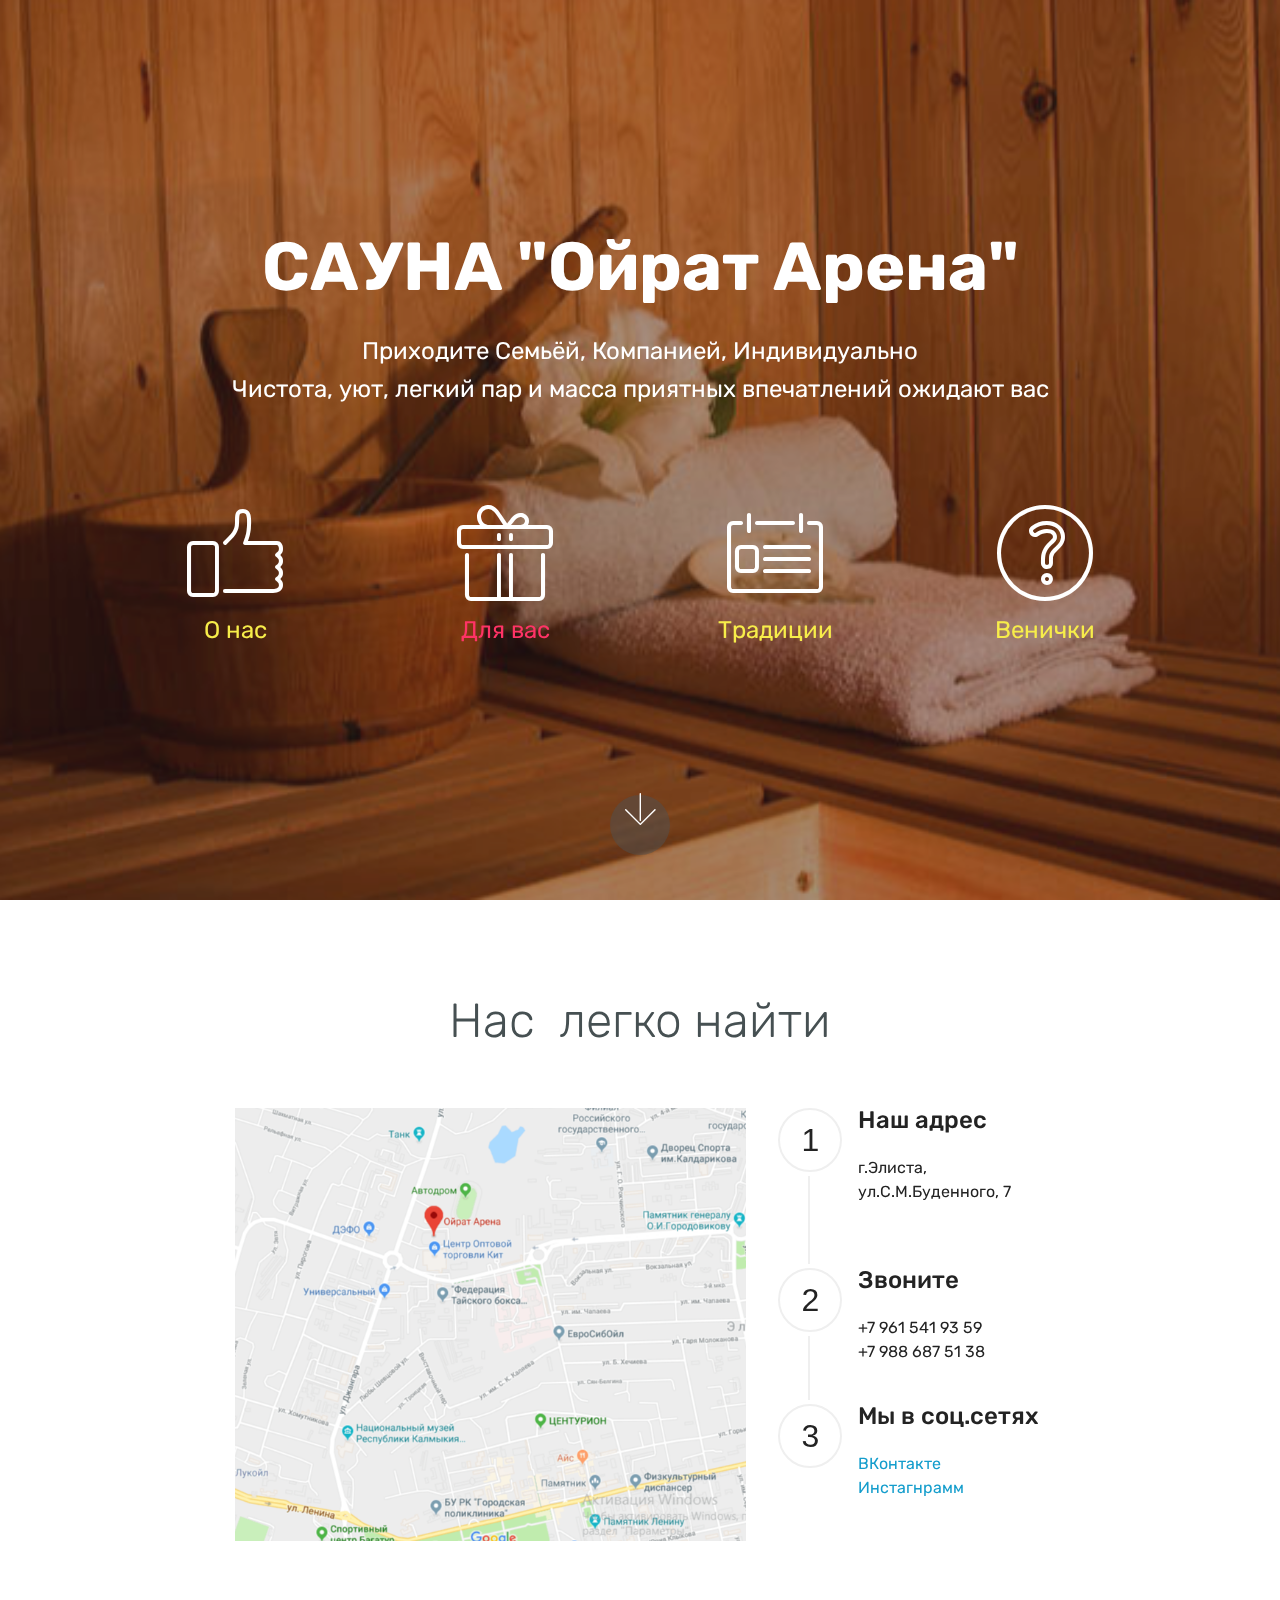
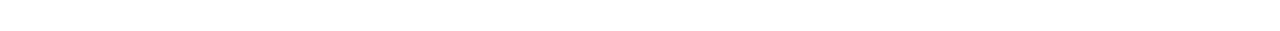
==== commit 77eb6b0f: "create github pages" ====
--- a/index.html
+++ b/index.html
@@ -6,7 +6,7 @@
   <meta http-equiv="X-UA-Compatible" content="IE=edge">
   <meta name="generator" content="Mobirise v4.9.7, mobirise.com">
   <meta name="viewport" content="width=device-width, initial-scale=1, minimum-scale=1">
-  <link rel="shortcut icon" href="assets/images/logo4.png" type="image/x-icon">
+  <link rel="shortcut icon" href="assets/images/128x59.png" type="image/x-icon">
   <meta name="description" content="">
   
   <title>Home</title>
@@ -34,7 +34,7 @@
                 <div class="col-md-12 align-center">
                     <h1 class="mbr-section-title pb-3 mbr-white mbr-bold mbr-fonts-style display-1">
                         САУНА "Ойрат Арена"</h1>
-                    <p class="mbr-text pb-3 mbr-white mbr-fonts-style display-5">Приходите Семьёй, Компанией, индивидуально.<br>Чистота, уют, легкий пар и приветливый персонал гарантированы.</p>
+                    <p class="mbr-text pb-3 mbr-white mbr-fonts-style display-5">Приходите Семьёй, Компанией, Индивидуально<br>Чистота, уют, легкий пар и масса приятных впечатлений ожидают вас</p>
                     
 
                     <div class="icons-media-container mbr-white">
@@ -86,7 +86,7 @@
     </div>
 </section>
 
-<section class="engine"><a href="https://mobirise.info/k">how to develop own website</a></section><section class="step3 cid-ro0mN1Q2u3" id="step3-i">
+<section class="engine"><a href="https://mobirise.info/x">css templates</a></section><section class="step3 cid-ro0mN1Q2u3" id="step3-i">
 
     
 
--- a/assets/mobirise/css/mbr-additional.css
+++ b/assets/mobirise/css/mbr-additional.css
@@ -1671,56 +1671,6 @@
     width: 100% !important;
   }
 }
-.cid-ro0zp71GKg {
-  padding-top: 90px;
-  padding-bottom: 90px;
-  background-color: #ffffff;
-}
-.cid-ro0zp71GKg p {
-  margin-bottom: 0;
-}
-.cid-ro0zp71GKg .card-box {
-  z-index: 1;
-  position: relative;
-  background-color: rgba(15, 118, 153, 0.6);
-  height: 100%;
-  width: 100%;
-  pointer-events: none;
-}
-.cid-ro0zp71GKg .card-box .card-title {
-  pointer-events: all;
-}
-.cid-ro0zp71GKg .card-box .mbr-text {
-  pointer-events: all;
-}
-.cid-ro0zp71GKg .media-container-row {
-  word-wrap: break-word;
-  word-break: break-word;
-  align-items: stretch;
-  -webkit-align-items: stretch;
-  margin-left: -15px;
-  margin-right: -15px;
-}
-.cid-ro0zp71GKg .card-img {
-  position: absolute;
-  top: 0;
-  left: 0;
-  height: 100%;
-  width: 100%;
-  overflow: hidden;
-}
-.cid-ro0zp71GKg .card-img img {
-  z-index: -1;
-  height: 100%;
-  min-width: 100%;
-  width: auto;
-}
-.cid-ro0zp71GKg .card-wrap {
-  position: relative;
-}
-.cid-ro0zp71GKg .card {
-  padding-bottom: 2rem;
-}
 .cid-ro0zAiVa3h {
   padding-top: 90px;
   padding-bottom: 90px;
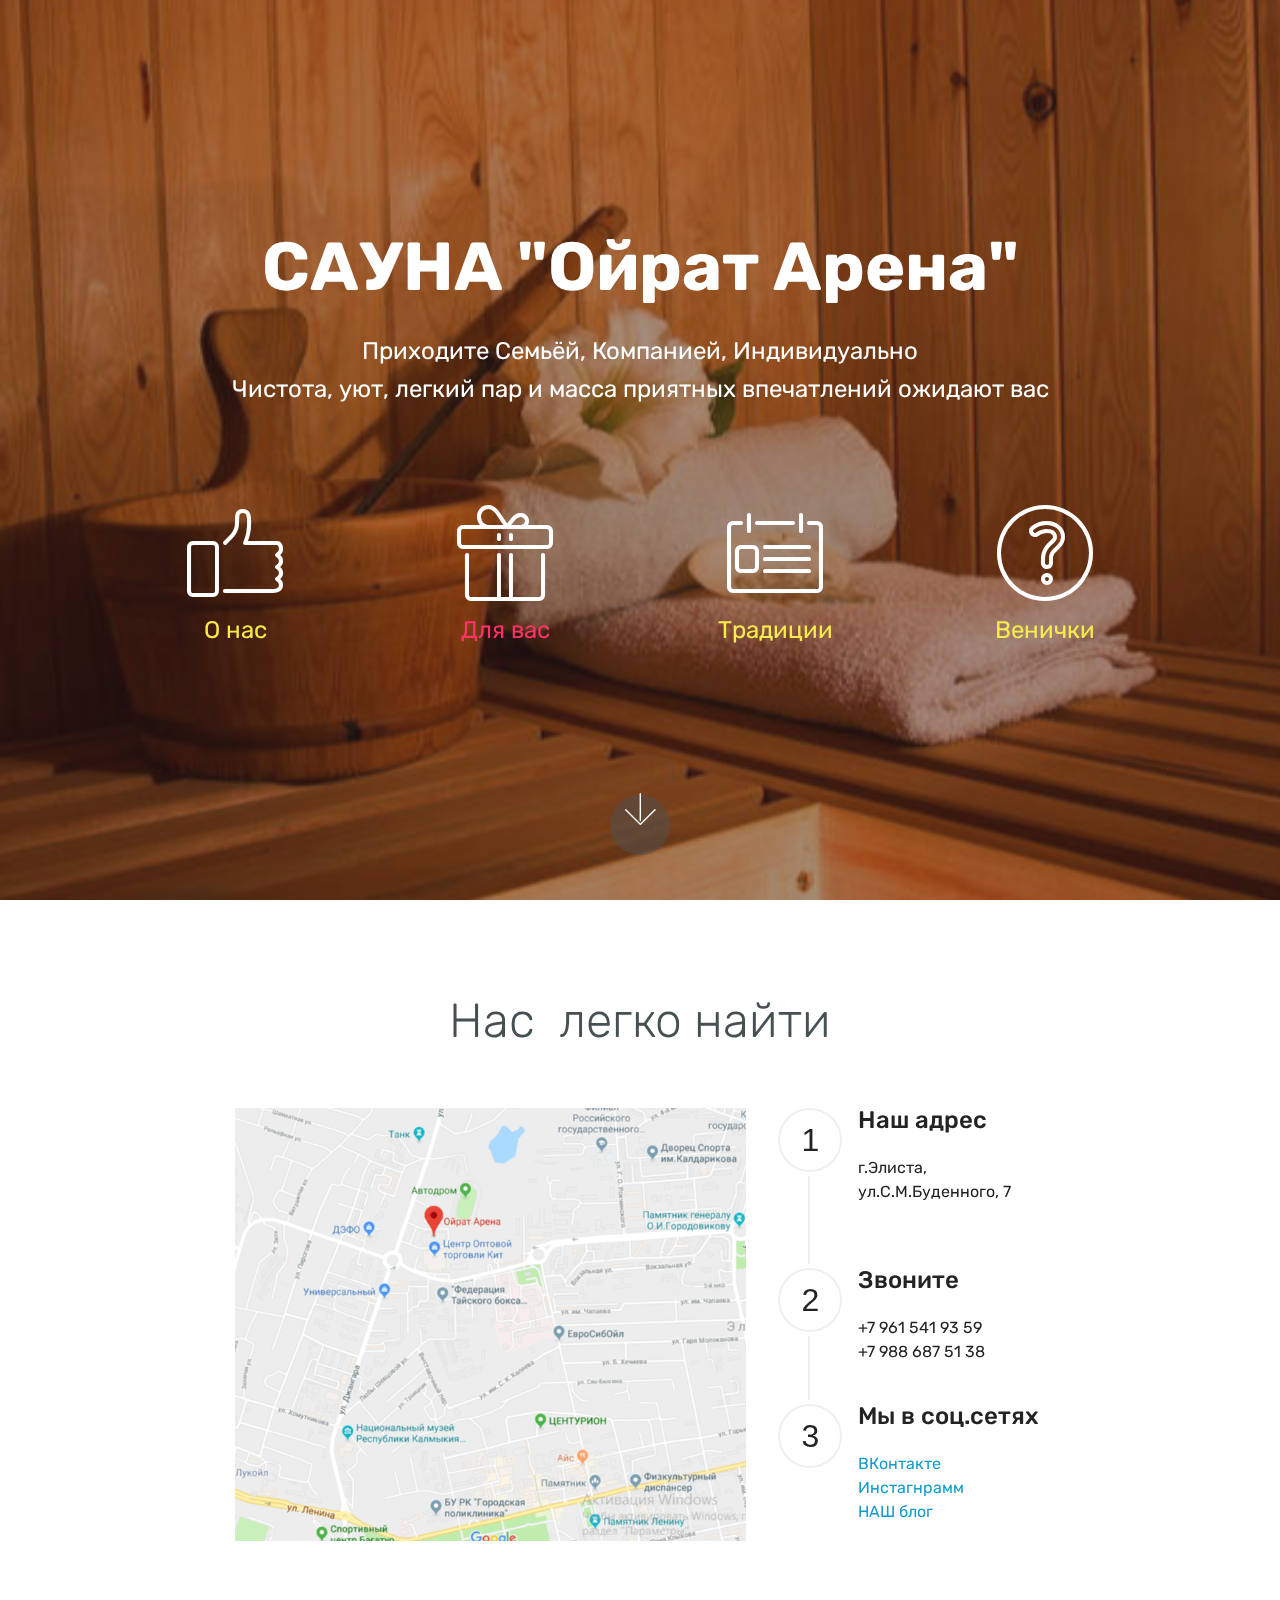
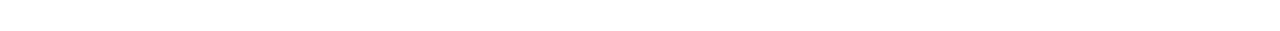
==== commit 26f0ec96: "create github pages" ====
--- a/index.html
+++ b/index.html
@@ -44,7 +44,7 @@
                                 <span class="mbr-iconfont mbri-like"></span>
                             </a>
                             </div>
-                            <h5 class="mbr-fonts-style display-5"><a href="page6.html" class="text-success">О нас</a></h5>
+                            <h5 class="mbr-fonts-style display-5"><a href="page6.html#features15-n" class="text-success">О нас</a></h5>
                         </div>
 
                         <div class="card col-12 col-md-6 col-lg-3">
@@ -86,7 +86,7 @@
     </div>
 </section>
 
-<section class="engine"><a href="https://mobirise.info/x">css templates</a></section><section class="step3 cid-ro0mN1Q2u3" id="step3-i">
+<section class="engine"><a href="https://mobirise.info/z">best html templates</a></section><section class="step3 cid-ro0mN1Q2u3" id="step3-i">
 
     
 
@@ -142,7 +142,7 @@
                         <div class="step-text-content">
                             <h4 class="mbr-step-title pb-3 mbr-fonts-style display-5">Мы в соц.сетях&nbsp;<br></h4>
                             <p class="mbr-step-text mbr-fonts-style display-7">
-                                <a href="https://vk.com/saunaoirat">ВКонтакте</a><br><a href="https://www.instagram.com/saunaoiratarena/">Инстагнрамм</a></p>
+                                <a href="https://vk.com/saunaoirat">ВКонтакте</a><br><a href="https://www.instagram.com/saunaoiratarena/">Инстагнрамм</a><br><a href="https://saunaoirat.blogspot.com/">НАШ блог</a></p>
                         </div>
                     </div>
                 </div>
--- a/assets/mobirise/css/mbr-additional.css
+++ b/assets/mobirise/css/mbr-additional.css
@@ -1481,47 +1481,6 @@
     padding-bottom: 2rem;
   }
 }
-.cid-rnV7b8AzGE {
-  padding-top: 90px;
-  padding-bottom: 90px;
-  background-color: #efefef;
-}
-.cid-rnV7b8AzGE .card-box {
-  padding: 0 2rem;
-}
-.cid-rnV7b8AzGE .mbr-section-btn {
-  padding-top: 1rem;
-}
-.cid-rnV7b8AzGE .mbr-section-btn a {
-  margin-top: 1rem;
-  margin-bottom: 0;
-}
-.cid-rnV7b8AzGE h4 {
-  font-weight: 500;
-  margin-bottom: 0;
-  text-align: left;
-  padding-top: 2rem;
-}
-.cid-rnV7b8AzGE p {
-  margin-bottom: 0;
-  text-align: left;
-  padding-top: 1.5rem;
-  padding-top: 2rem;
-}
-.cid-rnV7b8AzGE .mbr-text {
-  color: #767676;
-}
-.cid-rnV7b8AzGE .card-wrapper {
-  height: 100%;
-  padding-bottom: 2rem;
-  background: #ffffff;
-  box-shadow: 0px 0px 0px 0px rgba(0, 0, 0, 0);
-  transition: box-shadow 0.3s;
-}
-.cid-rnV7b8AzGE .card-wrapper:hover {
-  box-shadow: 0px 0px 30px 0px rgba(0, 0, 0, 0.05);
-  transition: box-shadow 0.3s;
-}
 .cid-rnV6DwT5Iy {
   background: #ffffff;
   padding-top: 60px;
@@ -1650,24 +1609,24 @@
   border-radius: 50%;
   content: '✓';
 }
-.cid-rnVddM0tX1 {
+.cid-roBMlu6xbm {
   background: #ffffff;
   padding-top: 60px;
   padding-bottom: 60px;
 }
-.cid-rnVddM0tX1 .image-block {
+.cid-roBMlu6xbm .image-block {
   margin: auto;
 }
-.cid-rnVddM0tX1 figcaption {
+.cid-roBMlu6xbm figcaption {
   position: relative;
 }
-.cid-rnVddM0tX1 figcaption div {
+.cid-roBMlu6xbm figcaption div {
   position: absolute;
   bottom: 0;
   width: 100%;
 }
 @media (max-width: 768px) {
-  .cid-rnVddM0tX1 .image-block {
+  .cid-roBMlu6xbm .image-block {
     width: 100% !important;
   }
 }
@@ -1760,3 +1719,24 @@
   -webkit-backface-visibility: visible;
   backface-visibility: visible;
 }
+.cid-roNl5DKXNl {
+  background: #ffffff;
+  padding-top: 60px;
+  padding-bottom: 60px;
+}
+.cid-roNl5DKXNl .image-block {
+  margin: auto;
+}
+.cid-roNl5DKXNl figcaption {
+  position: relative;
+}
+.cid-roNl5DKXNl figcaption div {
+  position: absolute;
+  bottom: 0;
+  width: 100%;
+}
+@media (max-width: 768px) {
+  .cid-roNl5DKXNl .image-block {
+    width: 100% !important;
+  }
+}
